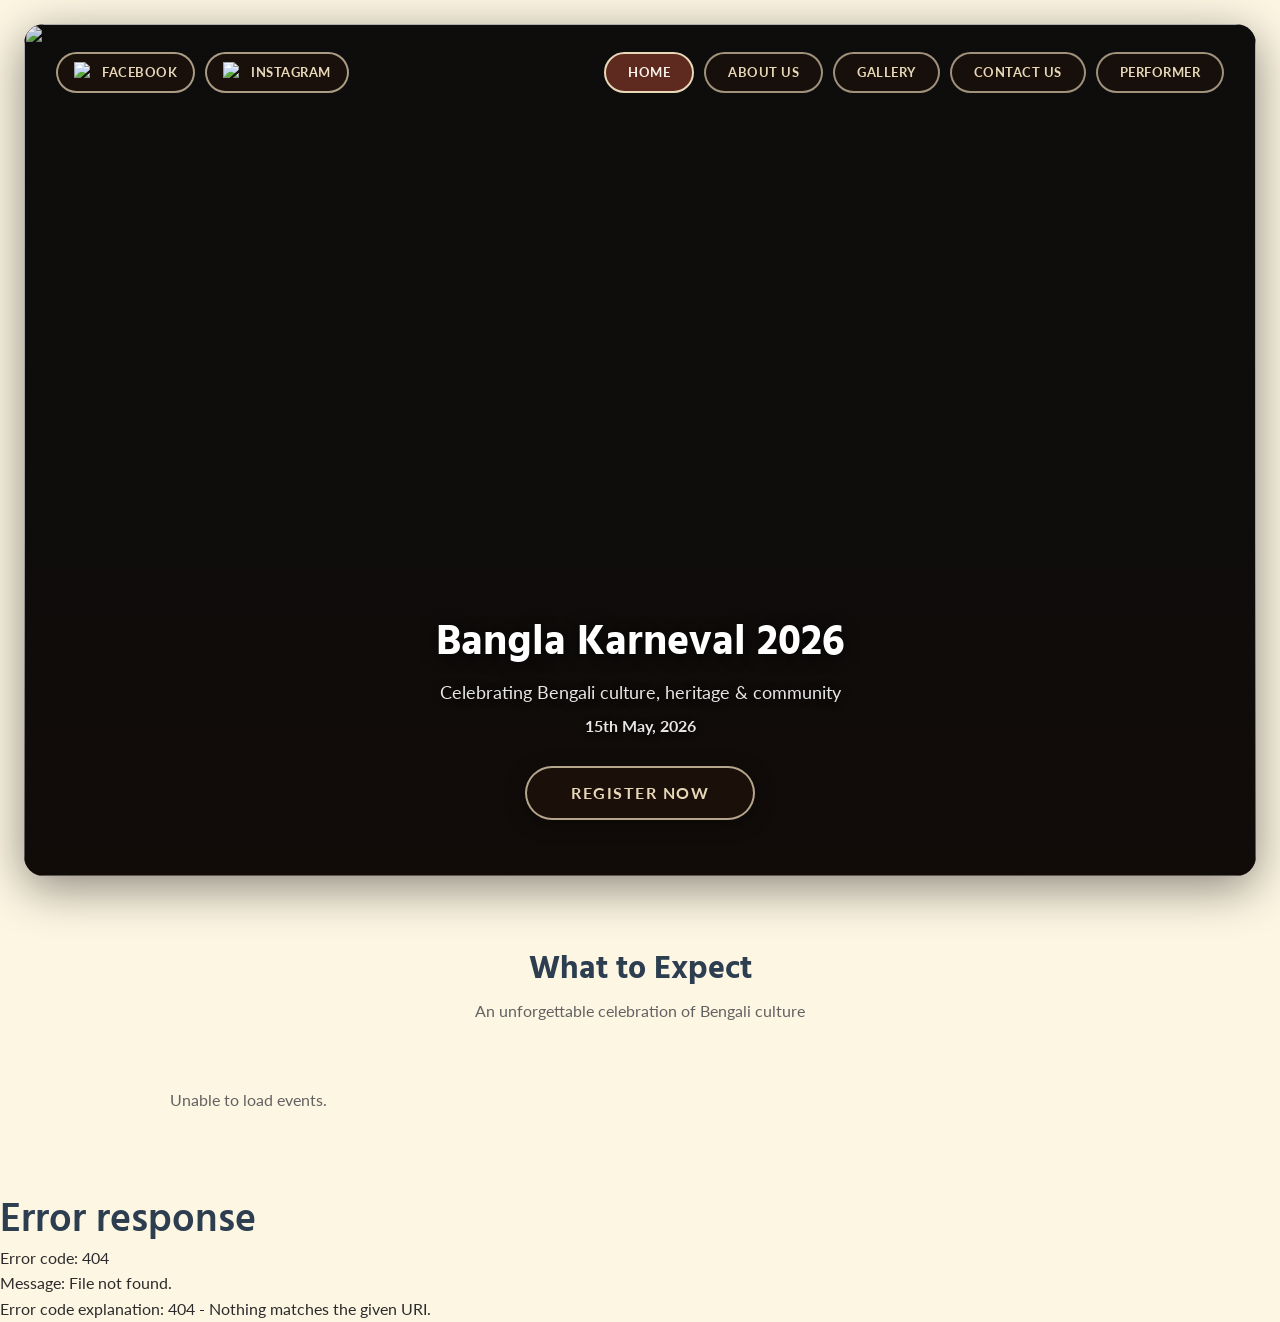
==== frontend/index.html @ 9ba4f791 "first commit" ====
<!DOCTYPE html>
<html lang="en">
<head>
    <meta charset="UTF-8">
    <meta name="viewport" content="width=device-width, initial-scale=1.0">
    <title>Bangla Karneval 2026</title>
    <link rel="stylesheet" href="css/common.css">
    <link rel="stylesheet" href="css/footer.css">
    <link rel="stylesheet" href="css/home.css">
    <link rel="icon" href="assets/images/favicon.ico">
    <link rel="stylesheet" href="https://cdnjs.cloudflare.com/ajax/libs/font-awesome/6.7.2/css/all.min.css">
</head>
<body class="home-page">

<!-- ── HERO ─────────────────────────────────────────────── -->
<section class="hero-fullscreen">

    <img src="/assets/images/home_background.jpg"
         alt=""
         class="hero-bg-img">

    <!-- Top-left social links -->
    <div class="hero-social">
        <a id="home-facebook" href="#" target="_blank" rel="noopener" class="hero-social-btn">
            <img src="/assets/images/facebook.png" alt="Facebook">
            <span>Facebook</span>
        </a>
        <a id="home-instagram" href="#" target="_blank" rel="noopener" class="hero-social-btn">
            <img src="/assets/images/instagram.png" alt="Instagram">
            <span>Instagram</span>
        </a>
    </div>

    <!-- Top-right nav -->
    <nav class="hero-nav" id="hero-nav">

        <button class="burger-btn" id="burger-btn"
                aria-label="Toggle menu"
                aria-expanded="false">
            <span></span>
            <span></span>
            <span></span>
        </button>

        <div class="hero-nav-links" id="hero-nav-links">
            <a href="/index.html"                  class="hero-nav-btn active">Home</a>
            <a href="/about_us.html"               class="hero-nav-btn">About Us</a>
            <a href="/gallery.html"                class="hero-nav-btn">Gallery</a>
            <a href="/contact.html"                class="hero-nav-btn">Contact Us</a>
            <!-- ← wrapped in <span> so we can hide the whole item -->
            <span id="hero-performer-link">
                <a href="/performer_registration.html" class="hero-nav-btn">Performer</a>
            </span>
        </div>

    </nav>

    <!-- Bottom info -->
    <div class="hero-bottom">
        <h1 class="hero-title">Bangla Karneval 2026</h1>
        <p class="hero-tagline">Celebrating Bengali culture, heritage &amp; community</p>
        <p class="hero-date" id="event-date">15th May, 2026</p>
        <!-- ← id added so home.js can show/hide it -->
        <a href="/registration.html" class="hero-register-btn" id="hero-register-btn">Register Now</a>
    </div>

</section>

<!-- ── WHAT TO EXPECT ───────────────────────────────────── -->
<section class="highlights-section">
    <div class="container">
        <div class="section-header">
            <h2>What to Expect</h2>
            <p>An unforgettable celebration of Bengali culture</p>
        </div>
        <div class="event-cards" id="event-cards">
            <div class="event-card skeleton"></div>
            <div class="event-card skeleton"></div>
            <div class="event-card skeleton"></div>
        </div>
    </div>
</section>

<div id="footer-container"></div>

<script src="js/common.js"></script>
<script src="js/footer.js"></script>
<script src="js/home.js"></script>
</body>
</html>
---- frontend/css/common.css ----
@import url('https://fonts.googleapis.com/css2?family=Hind+Siliguri:wght@400;600;700&family=Lato:wght@300;400;700&family=Noto+Serif+Bengali:wght@400;600&display=swap');

:root {
    --primary-red:    #D63031;
    --primary-gold:   #F39C12;
    --primary-pink:   #E91E8C;
    --primary-blue:   #1B9FD8;
    --primary-purple: #8E44AD;
    --primary-green:  #27AE60;
    --bg-cream:       #FDF6E3;
    --bg-white:       #FFFFFF;
    --text-primary:   #2C2C2C;
    --text-secondary: #626262;
    --accent-maroon:  #2C3E50;
    --accent-orange:  #E91E8C;
    --success:        #27AE60;
    --warning:        #F39C12;
    --error:          #E74C3C;
    --info:           #1B9FD8;
    --shadow-sm:      0 2px 4px rgba(0, 0, 0, 0.1);
    --shadow-md:      0 4px 8px rgba(0, 0, 0, 0.15);
    --shadow-lg:      0 8px 16px rgba(0, 0, 0, 0.2);
    --radius-sm:      4px;
    --radius-md:      8px;
    --radius-lg:      12px;
    --spacing-xs:     4px;
    --spacing-sm:     8px;
    --spacing-md:     16px;
    --spacing-lg:     24px;
    --spacing-xl:     32px;
    --spacing-xxl:    48px;
    --font-body:      'Lato', 'Open Sans', sans-serif;
    --font-heading:   'Hind Siliguri', sans-serif;
    --font-accent:    'Noto Serif Bengali', serif;
}

*,
*::before,
*::after {
    box-sizing: border-box;
    margin:     0;
    padding:    0;
}

body {
    font-family:      var(--font-body);
    font-size:        16px;
    line-height:      1.6;
    color:            var(--text-primary);
    background-color: var(--bg-cream);
}

h1, h2, h3, h4, h5, h6 {
    font-family: var(--font-heading);
    font-weight: 600;
    line-height: 1.3;
    color:       var(--accent-maroon);
}

h1 { font-size: 2.5rem; }
h2 { font-size: 2rem; }
h3 { font-size: 1.75rem; }
h4 { font-size: 1.5rem; }
h5 { font-size: 1.25rem; }
h6 { font-size: 1rem; }

a { color: var(--primary-red); text-decoration: none; }
a:hover { text-decoration: underline; }

img { max-width: 100%; height: auto; display: block; }

.container {
    max-width: 1200px;
    margin:    0 auto;
    padding:   0 var(--spacing-lg);
}

/* ── Buttons ────────────────────────────────────────────────── */
.btn {
    display:         inline-block;
    padding:         12px 24px;
    font-size:       16px;
    font-weight:     600;
    font-family:     var(--font-body);
    text-align:      center;
    text-decoration: none;
    border:          none;
    border-radius:   var(--radius-md);
    cursor:          pointer;
    transition:      all 0.3s ease;
}

.btn-primary {
    background: var(--primary-red);
    color:      #fff;
    box-shadow: var(--shadow-sm);
}
.btn-primary:hover {
    background:      #A93226;
    box-shadow:      var(--shadow-md);
    transform:       translateY(-2px);
    text-decoration: none;
}

.btn-secondary { background: var(--primary-gold); color: var(--text-primary); }
.btn-secondary:hover { background: #C29D0B; text-decoration: none; }

.btn-success { background: var(--success); color: #fff; }
.btn-danger  { background: var(--error);   color: #fff; }

.btn-outline {
    background: transparent;
    border:     2px solid var(--primary-red);
    color:      var(--primary-red);
}
.btn-outline:hover {
    background:      var(--primary-red);
    color:           #fff;
    text-decoration: none;
}

.btn-sm { padding: 6px 14px;   font-size: 14px; }
.btn-lg { padding: 16px 32px;  font-size: 18px; }

/* ── Forms ──────────────────────────────────────────────────── */
.form-group  { margin-bottom: var(--spacing-md); }

.form-label {
    display:       block;
    margin-bottom: var(--spacing-xs);
    font-weight:   600;
    color:         var(--text-primary);
}

.form-input,
.form-select,
.form-textarea {
    width:       100%;
    padding:     12px;
    font-size:   16px;
    font-family: var(--font-body);
    border:      1px solid #ddd;
    border-radius: var(--radius-sm);
    background:  var(--bg-white);
    color:       var(--text-primary);
    transition:  border-color 0.3s ease;
}

.form-input:focus,
.form-select:focus,
.form-textarea:focus {
    outline:    none;
    border-color: var(--primary-red);
    box-shadow: 0 0 0 3px rgba(192, 57, 43, 0.1);
}

.form-input.error,
.form-select.error { border-color: var(--error); }

.error-message {
    color:      var(--error);
    font-size:  14px;
    margin-top: var(--spacing-xs);
}

.form-textarea { resize: vertical; min-height: 120px; }

/* ── Alerts ─────────────────────────────────────────────────── */
.alert {
    padding:       var(--spacing-md);
    border-radius: var(--radius-md);
    margin-bottom: var(--spacing-md);
}

.alert-success { background: #d4edda; color: #155724; border: 1px solid #c3e6cb; }
.alert-error   { background: #f8d7da; color: #721c24; border: 1px solid #f5c6cb; }
.alert-warning { background: #fff3cd; color: #856404; border: 1px solid #ffeeba; }
.alert-info    { background: #d1ecf1; color: #0c5460; border: 1px solid #bee5eb; }

/* ── Utilities ──────────────────────────────────────────────── */
.text-center { text-align: center; }
.text-right  { text-align: right; }

.mt-1 { margin-top:    var(--spacing-sm); }
.mt-2 { margin-top:    var(--spacing-md); }
.mt-3 { margin-top:    var(--spacing-lg); }
.mt-4 { margin-top:    var(--spacing-xl); }
.mb-1 { margin-bottom: var(--spacing-sm); }
.mb-2 { margin-bottom: var(--spacing-md); }
.mb-3 { margin-bottom: var(--spacing-lg); }

.hidden { display: none !important; }

/* ── Spinner ────────────────────────────────────────────────── */
.spinner {
    display:       inline-block;
    width:         24px;
    height:        24px;
    border:        3px solid rgba(192, 57, 43, 0.3);
    border-top-color: var(--primary-red);
    border-radius: 50%;
    animation:     spin 0.8s linear infinite;
}

@keyframes spin { to { transform: rotate(360deg); } }

/* ── Page wrapper ───────────────────────────────────────────── */
.page-wrapper {
    min-height:     100vh;
    display:        flex;
    flex-direction: column;
}

.page-content { flex: 1; }

/* ── Section titles ─────────────────────────────────────────── */
.section-title {
    text-align:    center;
    margin-bottom: var(--spacing-xl);
    position:      relative;
    padding-bottom: var(--spacing-md);
}

.section-title::after {
    content:       '';
    position:      absolute;
    bottom:        0;
    left:          50%;
    transform:     translateX(-50%);
    width:         60px;
    height:        3px;
    background:    var(--primary-red);
    border-radius: 2px;
}

/* ── Responsive grids ───────────────────────────────────────── */
.grid-2 { display: grid; grid-template-columns: repeat(2, 1fr); gap: var(--spacing-lg); }
.grid-3 { display: grid; grid-template-columns: repeat(3, 1fr); gap: var(--spacing-lg); }
.grid-4 { display: grid; grid-template-columns: repeat(4, 1fr); gap: var(--spacing-lg); }

/* ── GPU acceleration ───────────────────────────────────────── */
.btn,
.hero-nav-btn,
.hero-register-btn,
.event-card {
    backface-visibility:         hidden;
    -webkit-backface-visibility: hidden;
}

/* ── Page transitions ───────────────────────────────────────── */
@keyframes pageFadeIn {
    from { opacity: 0; transform: translateY(5px); }
    to   { opacity: 1; transform: translateY(0); }
}

.pt-content {
    display:        flex;
    flex-direction: column;
    align-items:    center;
    gap:            20px;
}

.pt-logo {
    font-family:     var(--font-heading);
    font-size:       1.6rem;
    font-weight:     800;
    background:      linear-gradient(90deg, #C8966A 0%, #E8D8B8 50%, #C8966A 100%);
    background-size: 200% auto;
    -webkit-background-clip: text;
    -webkit-text-fill-color: transparent;
    background-clip: text;
    animation:       shimmerText 1.5s linear infinite;
    letter-spacing:  2px;
    text-transform:  uppercase;
}

.pt-bar-wrap {
    width:         220px;
    height:        3px;
    background:    rgba(232, 216, 184, 0.15);
    border-radius: 4px;
    overflow:      hidden;
}

.pt-bar {
    height:          100%;
    width:           0%;
    background:      linear-gradient(90deg, #C8966A, #E8D8B8, #C8966A);
    background-size: 200% auto;
    border-radius:   4px;
    animation:       shimmerText 1s linear infinite;
}

@keyframes shimmerText {
    0%   { background-position: 0% center; }
    100% { background-position: 200% center; }
}

/* ── Tablet (max 1024px) ─────────────────────────────────────── */
@media (max-width: 1024px) {
    h1 { font-size: 2.2rem; }
    h2 { font-size: 1.8rem; }
    h3 { font-size: 1.5rem; }

    .grid-4 { grid-template-columns: repeat(2, 1fr); }

    .container { padding: 0 var(--spacing-lg); }

    .btn-lg { padding: 14px 28px; font-size: 17px; }
}

/* ── Mobile (max 768px) ──────────────────────────────────────── */
@media (max-width: 768px) {
    body { font-size: 15px; }

    h1 { font-size: 1.8rem; }
    h2 { font-size: 1.5rem; }
    h3 { font-size: 1.3rem; }
    h4 { font-size: 1.15rem; }

    .container { padding: 0 var(--spacing-md); }

    .grid-2,
    .grid-3,
    .grid-4 { grid-template-columns: 1fr; }

    .btn    { padding: 10px 20px; font-size: 15px; }
    .btn-lg { padding: 12px 24px; font-size: 16px; }

    .form-input,
    .form-select,
    .form-textarea { font-size: 15px; padding: 10px; }

    .section-title { margin-bottom: var(--spacing-lg); }

    .pt-logo    { font-size: 1.3rem; }
    .pt-bar-wrap { width: 160px; }
}

/* ── Small mobile (max 480px) ────────────────────────────────── */
@media (max-width: 480px) {
    body { font-size: 14px; }

    h1 { font-size: 1.5rem; }
    h2 { font-size: 1.3rem; }
    h3 { font-size: 1.15rem; }
    h4 { font-size: 1rem; }

    .container { padding: 0 var(--spacing-sm); }

    .btn    { padding: 9px 16px;  font-size: 14px; }
    .btn-sm { padding: 5px 10px;  font-size: 13px; }
    .btn-lg { padding: 11px 20px; font-size: 15px; }

    .form-input,
    .form-select,
    .form-textarea { font-size: 14px; padding: 9px; }

    .alert { padding: var(--spacing-sm) var(--spacing-md); font-size: 14px; }

    .section-title { margin-bottom: var(--spacing-md); }

    .pt-logo     { font-size: 1.1rem; letter-spacing: 1px; }
    .pt-bar-wrap { width: 120px; }

    .spinner { width: 20px; height: 20px; }
}
---- frontend/css/footer.css ----
.site-footer {
    background:   #ffffff;
    border-top:   3px solid transparent;
    border-image: linear-gradient(
            90deg, #1B9FD8, #D63031, #E91E8C, #8E44AD, #F39C12
    ) 1;
}

/* ── Sponsors section ── */
.footer-sponsors {
    padding:    var(--spacing-lg) 0;
    background: #fdf8ff;
}

.sponsors-header {
    text-align:    center;
    margin-bottom: var(--spacing-md);
}

.sponsors-label {
    display:     inline-flex;
    align-items: center;
    gap:         var(--spacing-sm);
    font-family: var(--font-heading);
    font-size:   1.2rem;
    font-weight: 700;
    background:  linear-gradient(90deg, #1B9FD8, #D63031, #E91E8C, #8E44AD, #F39C12);
    -webkit-background-clip: text;
    -webkit-text-fill-color: transparent;
    background-clip:         text;
}

/* ── Wrapper ── */
.sponsors-inner {
    display:        flex;
    flex-direction: column;
    align-items:    stretch;
    width:          fit-content;
    margin:         0 auto;
}

/* ── Cards row ── */
.sponsor-cards {
    display:         flex;
    flex-wrap:       wrap;
    justify-content: center;
    align-items:     stretch;
    gap:             var(--spacing-md);
    margin-bottom:   var(--spacing-md);
    width:           100%;
}

.sponsor-card {
    background:     #ffffff;
    border-radius:  var(--radius-lg);
    padding:        var(--spacing-lg);
    text-align:     center;
    border:         1px solid #eee;
    box-shadow:     0 2px 8px rgba(0, 0, 0, 0.06);
    transition:     transform 0.3s ease, box-shadow 0.3s ease;
    display:        flex;
    flex-direction: column;
    align-items:    center;
    gap:            8px;
    flex:           0 0 auto;
    width:          220px;
}

.sponsor-card:hover {
    transform:    translateY(-4px);
    box-shadow:   0 6px 16px rgba(233, 30, 140, 0.15);
    border-color: #E91E8C;
}

/* ── Logo box ── */
.sponsor-logo-box {
    width:           96px;
    height:          96px;
    border-radius:   var(--radius-md);
    background:      #fdf6e3;
    display:         flex;
    align-items:     center;
    justify-content: center;
    margin-bottom:   4px;
}

.sponsor-logo-box img {
    width:         100%;
    height:        100%;
    object-fit:    contain;
    border-radius: var(--radius-md);
}

.sponsor-name {
    font-weight: 700;
    font-size:   1.05rem;
    color:       var(--text-primary);
}

.sponsor-address {
    font-size:       0.82rem;
    color:           var(--text-secondary);
    display:         flex;
    align-items:     center;
    justify-content: center;
    gap:             4px;
}
.sponsor-address i { color: #E91E8C; font-size: 11px; }

/* ── Become a sponsor CTA ── */
.become-sponsor {
    width:           100%;
    padding:         var(--spacing-sm) var(--spacing-md);
    background:      linear-gradient(135deg, #fff0f8, #f0f0ff);
    border-radius:   var(--radius-md);
    border:          1px dashed #E91E8C;
    display:         flex;
    align-items:     center;
    justify-content: center;
    gap:             var(--spacing-lg);
    box-sizing:      border-box;
}

.become-sponsor p {
    color:     var(--text-secondary);
    font-size: 0.85rem;
    margin:    0;
}

.btn-sponsor {
    display:         inline-flex;
    align-items:     center;
    gap:             var(--spacing-sm);
    background:      linear-gradient(135deg, #E91E8C, #8E44AD);
    color:           #fff;
    padding:         8px 20px;
    border-radius:   50px;
    font-weight:     700;
    font-size:       13px;
    text-decoration: none;
    white-space:     nowrap;
    box-shadow:      0 4px 12px rgba(233, 30, 140, 0.3);
    transition:      all 0.3s ease;
}
.btn-sponsor:hover {
    transform:       translateY(-2px);
    box-shadow:      0 6px 16px rgba(233, 30, 140, 0.45);
    text-decoration: none;
    color:           #fff;
}

/* ── Bottom bar ── */
.footer-bottom {
    background: #2C3E50;
    padding:    var(--spacing-sm) 0;
}

.footer-bottom-inner {
    display:         flex;
    align-items:     center;
    justify-content: space-between;
    flex-wrap:       wrap;
    gap:             var(--spacing-md);
}

.footer-brand {
    display:     flex;
    align-items: center;
    gap:         var(--spacing-sm);
}

.footer-brand img      { height: 32px; width: auto; object-fit: contain; }
.footer-brand-name     { font-weight: 700; font-size: 0.85rem; color: #F39C12; font-family: var(--font-heading); }

.footer-links          { display: flex; gap: var(--spacing-md); flex-wrap: wrap; }
.footer-links a        { color: rgba(255,255,255,0.75); font-size: 13px; font-weight: 600; text-decoration: none; display: flex; align-items: center; gap: 5px; transition: color 0.2s; }
.footer-links a:hover  { color: #E91E8C; text-decoration: none; }
.footer-links a i      { font-size: 11px; }

.footer-copy           { font-size: 12px; color: rgba(255, 255, 255, 0.5); }

.footer-copy-strip {
    background: #2C3E50;
    padding:    var(--spacing-sm) 0;
    text-align: center;
    font-size:  12px;
    color:      rgba(255, 255, 255, 0.5);
}

/* ── Tablet (max 1024px) ─────────────────────────────────── */
@media (max-width: 1024px) {
    .sponsors-inner { width: 100%; }

    .sponsor-card   { width: calc(33.33% - var(--spacing-md)); }

    .sponsors-label { font-size: 1.1rem; }
}

/* ── Mobile (max 768px) ──────────────────────────────────── */
@media (max-width: 768px) {
    .sponsors-inner { width: 100%; }

    .sponsor-cards  { gap: var(--spacing-sm); }

    .sponsor-card {
        width:   calc(50% - var(--spacing-sm));
        padding: var(--spacing-md);
    }

    .sponsor-logo-box {
        width:  72px;
        height: 72px;
    }

    .sponsor-name   { font-size: 0.95rem; }

    .become-sponsor {
        flex-direction: column;
        gap:            var(--spacing-sm);
        text-align:     center;
    }

    .footer-bottom-inner {
        flex-direction: column;
        text-align:     center;
    }

    .footer-links   { justify-content: center; }

    .footer-brand   { justify-content: center; }

    .footer-copy    { text-align: center; width: 100%; }
}

/* ── Small mobile (max 480px) ────────────────────────────── */
@media (max-width: 480px) {
    .footer-sponsors { padding: var(--spacing-md) 0; }

    .sponsors-label { font-size: 1rem; }

    .sponsor-cards  { gap: var(--spacing-sm); }

    .sponsor-card {
        width:   calc(50% - var(--spacing-sm));
        padding: var(--spacing-sm) var(--spacing-md);
        gap:     6px;
    }

    .sponsor-logo-box {
        width:  56px;
        height: 56px;
    }

    .sponsor-name    { font-size: 0.85rem; }
    .sponsor-address { font-size: 0.75rem; }

    .become-sponsor  { padding: var(--spacing-sm); }

    .become-sponsor p { font-size: 0.8rem; }

    .btn-sponsor {
        padding:   7px 16px;
        font-size: 12px;
    }

    .footer-links    { gap: var(--spacing-sm); }
    .footer-links a  { font-size: 12px; }

    .footer-brand-name { font-size: 0.8rem; }
}
---- frontend/css/home.css ----
/* ── Hero fullscreen ───────────────────────────────────────── */
.hero-fullscreen {
    position:        relative;
    width:           calc(100% - 48px);
    height:          calc(100vh - 48px);
    min-height:      560px;
    margin:          24px auto;
    border-radius:   20px;
    background:      #0d0d0d;
    display:         flex;
    flex-direction:  column;
    align-items:     center;
    justify-content: flex-end;
    overflow:        hidden;
    box-shadow:      0 12px 48px rgba(0, 0, 0, 0.45);
}

/* ── Hero background image ─────────────────────────────────── */
.hero-bg-img {
    position:        absolute;
    inset:           0;
    width:           100%;
    height:          100%;
    object-fit:      cover;
    object-position: center center;
    z-index:         0;
    display:         block;
    border-radius:   inherit;
}

/* Dark overlay */
.hero-fullscreen::before {
    content:    '';
    position:   absolute;
    inset:      0;
    background: linear-gradient(
            to bottom,
            rgba(20, 10, 5, 0.10)  0%,
            rgba(20, 10, 5, 0.18) 60%,
            rgba(20, 10, 5, 0.58) 100%
    );
    z-index: 1;
}

/* ── Top-left social buttons ───────────────────────────────── */
.hero-social {
    position:    absolute;
    top:         28px;
    left:        32px;
    display:     flex;
    gap:         10px;
    align-items: center;
    z-index:     20;
}

.hero-social-btn {
    display:         flex;
    align-items:     center;
    gap:             8px;
    padding:         8px 16px;
    border-radius:   50px;
    border:          2px solid rgba(232, 216, 184, 0.70);
    background:      rgba(40, 22, 12, 0.45);
    backdrop-filter: blur(8px);
    color:           #E8D8B8;
    font-size:       13px;
    font-weight:     700;
    letter-spacing:  0.5px;
    text-transform:  uppercase;
    text-decoration: none;
    transition:      all 0.2s ease;
}

.hero-social-btn:hover {
    background:      rgba(139, 58, 42, 0.55);
    border-color:    #E8D8B8;
    color:           #FAF5EC;
    text-decoration: none;
}

.hero-social-btn img {
    width:       20px;
    height:      20px;
    object-fit:  contain;
    flex-shrink: 0;
}

/* ── Top-right nav ─────────────────────────────────────────── */
.hero-nav {
    position:        absolute;
    top:             28px;
    right:           32px;
    left:            220px;
    display:         flex;
    align-items:     center;
    justify-content: flex-end;
    gap:             10px;
    z-index:         10;
}

.hero-nav-links {
    display:     flex;
    gap:         10px;
    flex-wrap:   wrap;
    align-items: center;
}

.hero-nav-btn {
    padding:         8px 22px;
    border-radius:   50px;
    border:          2px solid rgba(232, 216, 184, 0.65);
    color:           #E8D8B8;
    font-size:       13px;
    font-weight:     700;
    letter-spacing:  0.5px;
    text-decoration: none;
    background:      rgba(40, 22, 12, 0.40);
    backdrop-filter: blur(8px);
    transition:      all 0.2s ease;
    text-transform:  uppercase;
    white-space:     nowrap;
}

.hero-nav-btn:hover,
.hero-nav-btn.active {
    background:      rgba(139, 58, 42, 0.65);
    border-color:    #E8D8B8;
    color:           #FAF5EC;
    text-decoration: none;
}

/* ── Burger button ─────────────────────────────────────────── */
.burger-btn {
    display:         none;
    flex-direction:  column;
    justify-content: center;
    align-items:     center;
    gap:             5px;
    width:           42px;
    height:          42px;
    border-radius:   10px;
    border:          2px solid rgba(232, 216, 184, 0.65);
    background:      rgba(40, 22, 12, 0.40);
    backdrop-filter: blur(8px);
    cursor:          pointer;
    padding:         8px;
    transition:      all 0.2s ease;
    flex-shrink:     0;
}

.burger-btn span {
    display:          block;
    width:            20px;
    height:           2px;
    background:       #E8D8B8;
    border-radius:    2px;
    transition:       all 0.3s ease;
    transform-origin: center;
}

.burger-btn:hover      { border-color: #FAF5EC; background: rgba(139, 58, 42, 0.55); }
.burger-btn:hover span { background: #FAF5EC; }

.burger-btn.open span:nth-child(1) { transform: translateY(7px)  rotate(45deg);  }
.burger-btn.open span:nth-child(2) { opacity: 0; transform: scaleX(0);           }
.burger-btn.open span:nth-child(3) { transform: translateY(-7px) rotate(-45deg); }

/* ── Bottom info block ─────────────────────────────────────── */
.hero-bottom {
    position:   relative;
    z-index:    5;
    text-align: center;
    padding:    0 24px 56px;
    width:      100%;
}

.hero-title {
    font-size:   2.6rem;
    font-weight: 800;
    color:       #ffffff;
    margin:      0 0 10px;
    font-family: var(--font-heading);
    text-shadow: 0 2px 16px rgba(0, 0, 0, 0.7);
}

.hero-tagline {
    font-size:   1.1rem;
    color:       rgba(255, 255, 255, 0.90);
    margin:      0 0 6px;
    text-shadow: 0 1px 8px rgba(0, 0, 0, 0.6);
}

.hero-date {
    font-size:   1rem;
    font-weight: 700;
    color:       rgba(255, 255, 255, 0.90);
    margin:      0 0 28px;
    text-shadow: 0 1px 6px rgba(0, 0, 0, 0.6);
}

.hero-register-btn {
    display:         inline-block;
    padding:         12px 44px;
    border-radius:   50px;
    border:          2px solid rgba(232, 216, 184, 0.75);
    color:           #E8D8B8;
    font-size:       1rem;
    font-weight:     700;
    letter-spacing:  1.5px;
    text-transform:  uppercase;
    text-decoration: none;
    background:      rgba(40, 22, 12, 0.45);
    backdrop-filter: blur(8px);
    transition:      all 0.25s ease;
    box-shadow:      0 4px 20px rgba(0, 0, 0, 0.35);
}

.hero-register-btn:hover {
    background:      rgba(139, 58, 42, 0.85);
    border-color:    #FAF5EC;
    color:           #FAF5EC;
    text-decoration: none;
    transform:       translateY(-2px);
    box-shadow:      0 8px 28px rgba(0, 0, 0, 0.45);
}

/* ══════════════════════════════════════════════════════════════
   WHAT TO EXPECT SECTION
   ══════════════════════════════════════════════════════════════ */

.highlights-section {
    padding:    var(--spacing-xxl) 0;
    background: var(--bg-cream, #fdf8f0);
}

.section-header {
    text-align:    center;
    margin-bottom: var(--spacing-xl);
}

.section-header h2 {
    font-size:     2rem;
    font-weight:   800;
    margin-bottom: 8px;
}

.section-header p {
    color:     var(--text-secondary);
    font-size: 1rem;
}

/* ── Event Cards Grid ──────────────────────────────────────── */
.event-cards {
    display:               grid;
    gap:                   24px;
    grid-template-columns: repeat(3, 1fr);
}

.event-cards[data-count="3"] { grid-template-columns: repeat(3, 1fr); }
.event-cards[data-count="4"] { grid-template-columns: repeat(4, 1fr); }
.event-cards[data-count="6"] { grid-template-columns: repeat(3, 1fr); }

.event-cards[data-count="5"]                          { grid-template-columns: repeat(6, 1fr); }
.event-cards[data-count="5"] .event-card:nth-child(1) { grid-column: 1 / 3; }
.event-cards[data-count="5"] .event-card:nth-child(2) { grid-column: 3 / 5; }
.event-cards[data-count="5"] .event-card:nth-child(3) { grid-column: 5 / 7; }
.event-cards[data-count="5"] .event-card:nth-child(4) { grid-column: 2 / 4; }
.event-cards[data-count="5"] .event-card:nth-child(5) { grid-column: 4 / 6; }

/* ── Event Card ────────────────────────────────────────────── */
.event-card {
    background:    #ffffff;
    border-radius: var(--radius-lg);
    padding:       var(--spacing-xl);
    text-align:    center;
    box-shadow:    0 2px 12px rgba(0, 0, 0, 0.06);
    border:        1px solid #eee;
    transition:    transform 0.3s ease, box-shadow 0.3s ease;
}

.event-card:hover {
    transform:  translateY(-4px);
    box-shadow: 0 8px 24px rgba(0, 0, 0, 0.12);
}

.event-icon    { font-size: 2.5rem; margin-bottom: var(--spacing-md); }
.event-card h3 { font-size: 1.05rem; font-weight: 700; margin-bottom: var(--spacing-sm); }
.event-card p  { font-size: 0.9rem; color: var(--text-secondary); margin: 0; }

.no-events {
    text-align: center;
    color:      var(--text-secondary);
    padding:    var(--spacing-xl);
}

/* ── Skeleton loader ───────────────────────────────────────── */
.skeleton {
    background:      linear-gradient(90deg, #f0f0f0 25%, #e0e0e0 50%, #f0f0f0 75%);
    background-size: 200% 100%;
    animation:       shimmer 1.5s infinite;
    min-height:      180px;
    border-radius:   var(--radius-lg);
}

@keyframes shimmer {
    0%   { background-position:  200% 0; }
    100% { background-position: -200% 0; }
}

#hero-performer-link { display: contents; }

/* ══════════════════════════════════════════════════════════════
   RESPONSIVE
   ══════════════════════════════════════════════════════════════ */

/* ── Tablet (≤ 1024px) ─────────────────────────────────────── */
@media (max-width: 1024px) {
    .hero-fullscreen {
        width:         calc(100% - 32px);
        margin:        16px auto;
        border-radius: 16px;
    }

    .hero-title   { font-size: 2.2rem; }
    .hero-tagline { font-size: 1rem; }
    .hero-bottom  { padding-bottom: 44px; }

    .hero-social  { top: 20px; left: 20px; }
    .hero-nav     { top: 20px; right: 20px; }

    .event-cards[data-count="4"],
    .event-cards[data-count="5"],
    .event-cards[data-count="6"] {
        grid-template-columns: repeat(2, 1fr);
    }

    .event-cards[data-count="5"] .event-card { grid-column: auto; }

    .section-header h2 { font-size: 1.7rem; }
}

/* ── Mobile (≤ 768px) ──────────────────────────────────────── */
@media (max-width: 768px) {
    .hero-fullscreen {
        width:         calc(100% - 24px);
        height:        56vw;
        min-height:    320px;
        max-height:    480px;
        margin:        12px auto;
        border-radius: 14px;
    }

    .hero-bg-img {
        object-fit:      cover;
        object-position: center center;
    }

    .hero-nav   { top: 16px; right: 16px; left: auto; }
    .hero-social { top: 16px; left: 16px; gap: 6px; }

    /* Social — icon-only circles */
    .hero-social-btn {
        width:           40px;
        height:          40px;
        padding:         8px;
        border-radius:   50%;
        display:         flex;
        align-items:     center;
        justify-content: center;
    }
    .hero-social-btn span { display: none; pointer-events: none; }
    .hero-social-btn img  { width: 20px; height: 20px; pointer-events: none; display: block; }

    /* Show burger, hide links by default */
    .burger-btn     { display: flex; }
    .hero-nav-links {
        display:                 none;
        position:                fixed;
        top:                     72px;
        right:                   12px;
        flex-direction:          column;
        gap:                     8px;
        background:              rgba(0, 0, 0, 0.85);
        backdrop-filter:         blur(12px);
        -webkit-backdrop-filter: blur(12px);
        border-radius:           16px;
        padding:                 16px;
        min-width:               200px;
        border:                  1px solid rgba(168, 147, 96, 0.3);
        box-shadow:              0 8px 32px rgba(0, 0, 0, 0.5);
        z-index:                 9999;
        max-height:              calc(100vh - 90px);
        overflow-y:              auto;
    }
    .hero-nav-links.open { display: flex; }

    .hero-nav-btn {
        padding:    10px 16px;
        font-size:  13px;
        text-align: center;
        width:      100%;
    }

    .hero-title        { font-size: 1.8rem; }
    .hero-tagline      { font-size: 0.95rem; }
    .hero-date         { font-size: 0.9rem; margin-bottom: 20px; }
    .hero-register-btn { padding: 10px 32px; font-size: 0.9rem; }
    .hero-bottom       { padding: 0 16px 32px; }

    .event-cards[data-count="3"] { grid-template-columns: repeat(2, 1fr); }

    .highlights-section { padding: var(--spacing-xl) 0; }
    .section-header h2  { font-size: 1.5rem; }
}

/* ── Small phones (≤ 600px) ────────────────────────────────── */
@media (max-width: 600px) {
    .event-cards,
    .event-cards[data-count="3"],
    .event-cards[data-count="4"],
    .event-cards[data-count="5"],
    .event-cards[data-count="6"] {
        grid-template-columns: 1fr;
    }

    .event-cards[data-count="5"] .event-card { grid-column: auto; }

    .event-card { padding: var(--spacing-lg); }
}

/* ── Extra small phones (≤ 480px) ──────────────────────────── */
@media (max-width: 480px) {
    .hero-fullscreen {
        width:         calc(100% - 16px);
        height:        70vw;
        min-height:    280px;
        max-height:    400px;
        margin:        8px auto;
        border-radius: 12px;
    }

    .hero-title    { font-size: 1.4rem; }
    .hero-tagline  { font-size: 0.85rem; }
    .hero-date     { font-size: 0.8rem; }

    .hero-register-btn {
        padding:    9px 24px;
        font-size:  0.85rem;
        letter-spacing: 1px;
    }

    .hero-bottom   { padding: 0 12px 24px; }

    .hero-social   { top: 12px; left: 12px; gap: 5px; }
    .hero-nav      { top: 12px; right: 12px; }

    .burger-btn    { width: 38px; height: 38px; }

    .hero-nav-links {
        top:       64px;
        right:     8px;
        padding:   12px;
        min-width: 180px;
    }

    .section-header h2 { font-size: 1.3rem; }
    .section-header p  { font-size: 0.9rem; }

    .event-icon    { font-size: 2rem; }
    .event-card h3 { font-size: 1rem; }
}
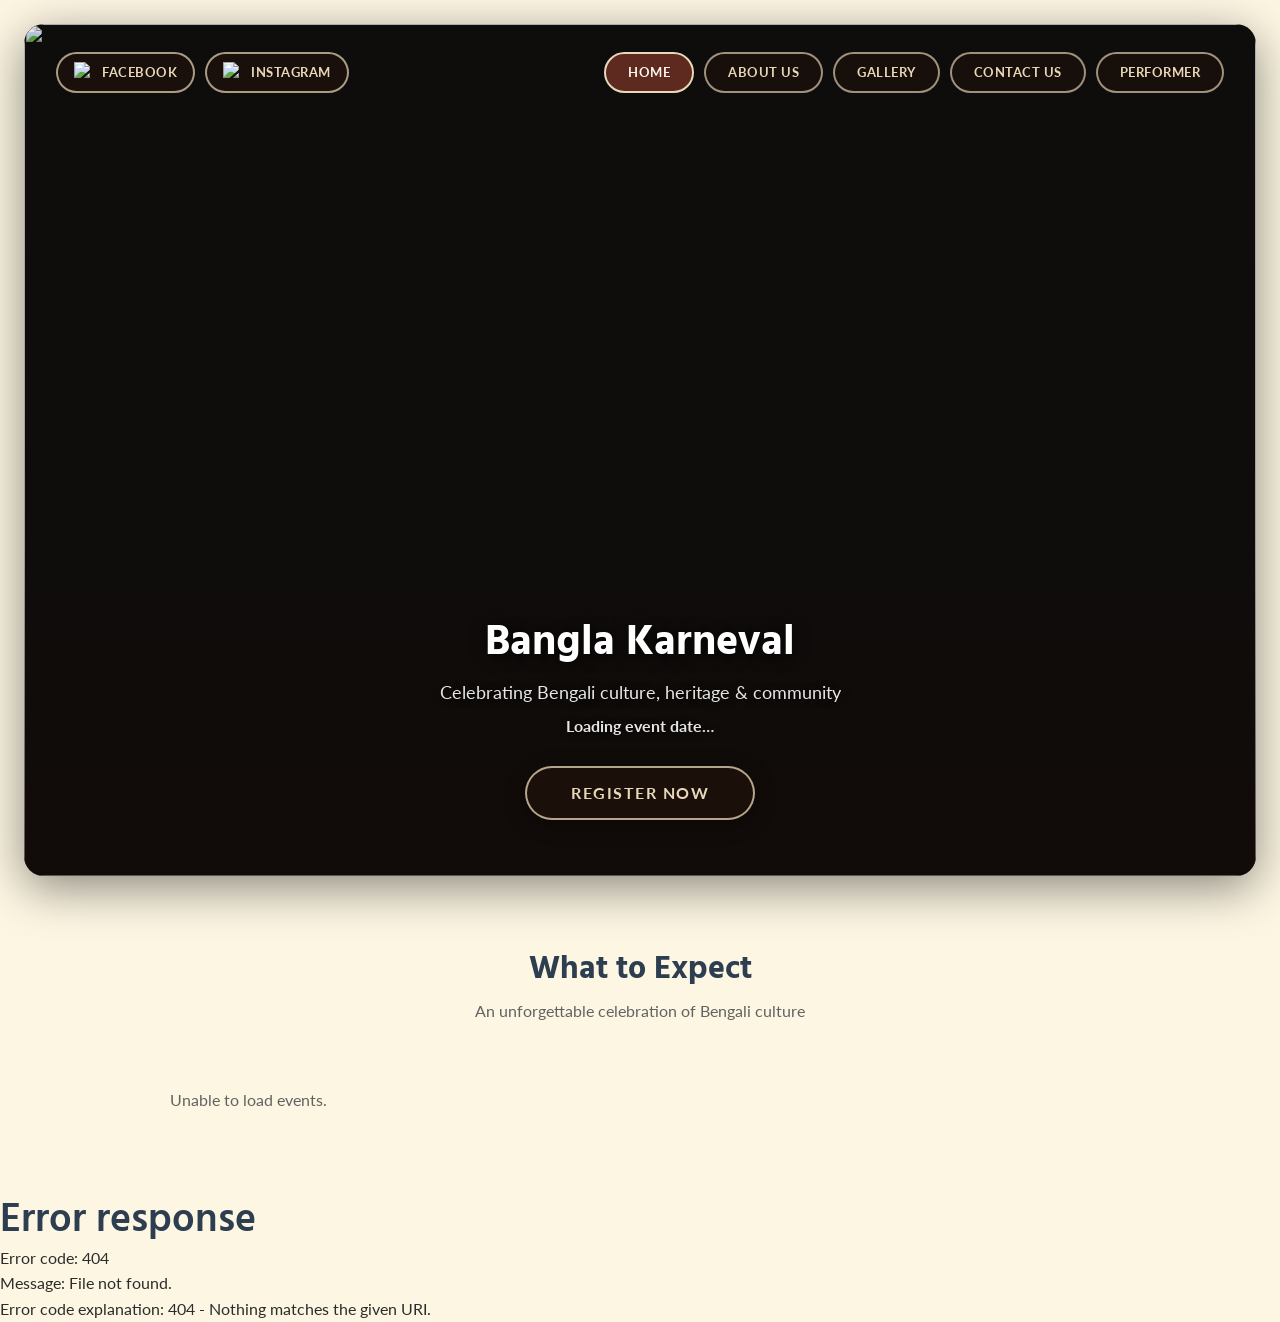
==== commit d378f434: "Event Year dynamicly inserted" ====
--- a/frontend/index.html
+++ b/frontend/index.html
@@ -3,7 +3,7 @@
 <head>
     <meta charset="UTF-8">
     <meta name="viewport" content="width=device-width, initial-scale=1.0">
-    <title>Bangla Karneval 2026</title>
+    <title>Bangla Karneval</title>
     <link rel="stylesheet" href="css/common.css">
     <link rel="stylesheet" href="css/footer.css">
     <link rel="stylesheet" href="css/home.css">
@@ -57,9 +57,9 @@
 
     <!-- Bottom info -->
     <div class="hero-bottom">
-        <h1 class="hero-title">Bangla Karneval 2026</h1>
+        <h1 class="hero-title">Bangla Karneval <span data-event-year></span></h1>
         <p class="hero-tagline">Celebrating Bengali culture, heritage &amp; community</p>
-        <p class="hero-date" id="event-date">15th May, 2026</p>
+        <p class="hero-date" id="event-date">Loading event date…</p>
         <!-- ← id added so home.js can show/hide it -->
         <a href="/registration.html" class="hero-register-btn" id="hero-register-btn">Register Now</a>
     </div>
@@ -83,8 +83,8 @@
 
 <div id="footer-container"></div>
 
-<script src="js/common.js"></script>
-<script src="js/footer.js"></script>
-<script src="js/home.js"></script>
+<script src="js/common.js?v=active-year-1"></script>
+<script src="js/footer.js?v=active-year-1"></script>
+<script src="js/home.js?v=active-year-1"></script>
 </body>
 </html>
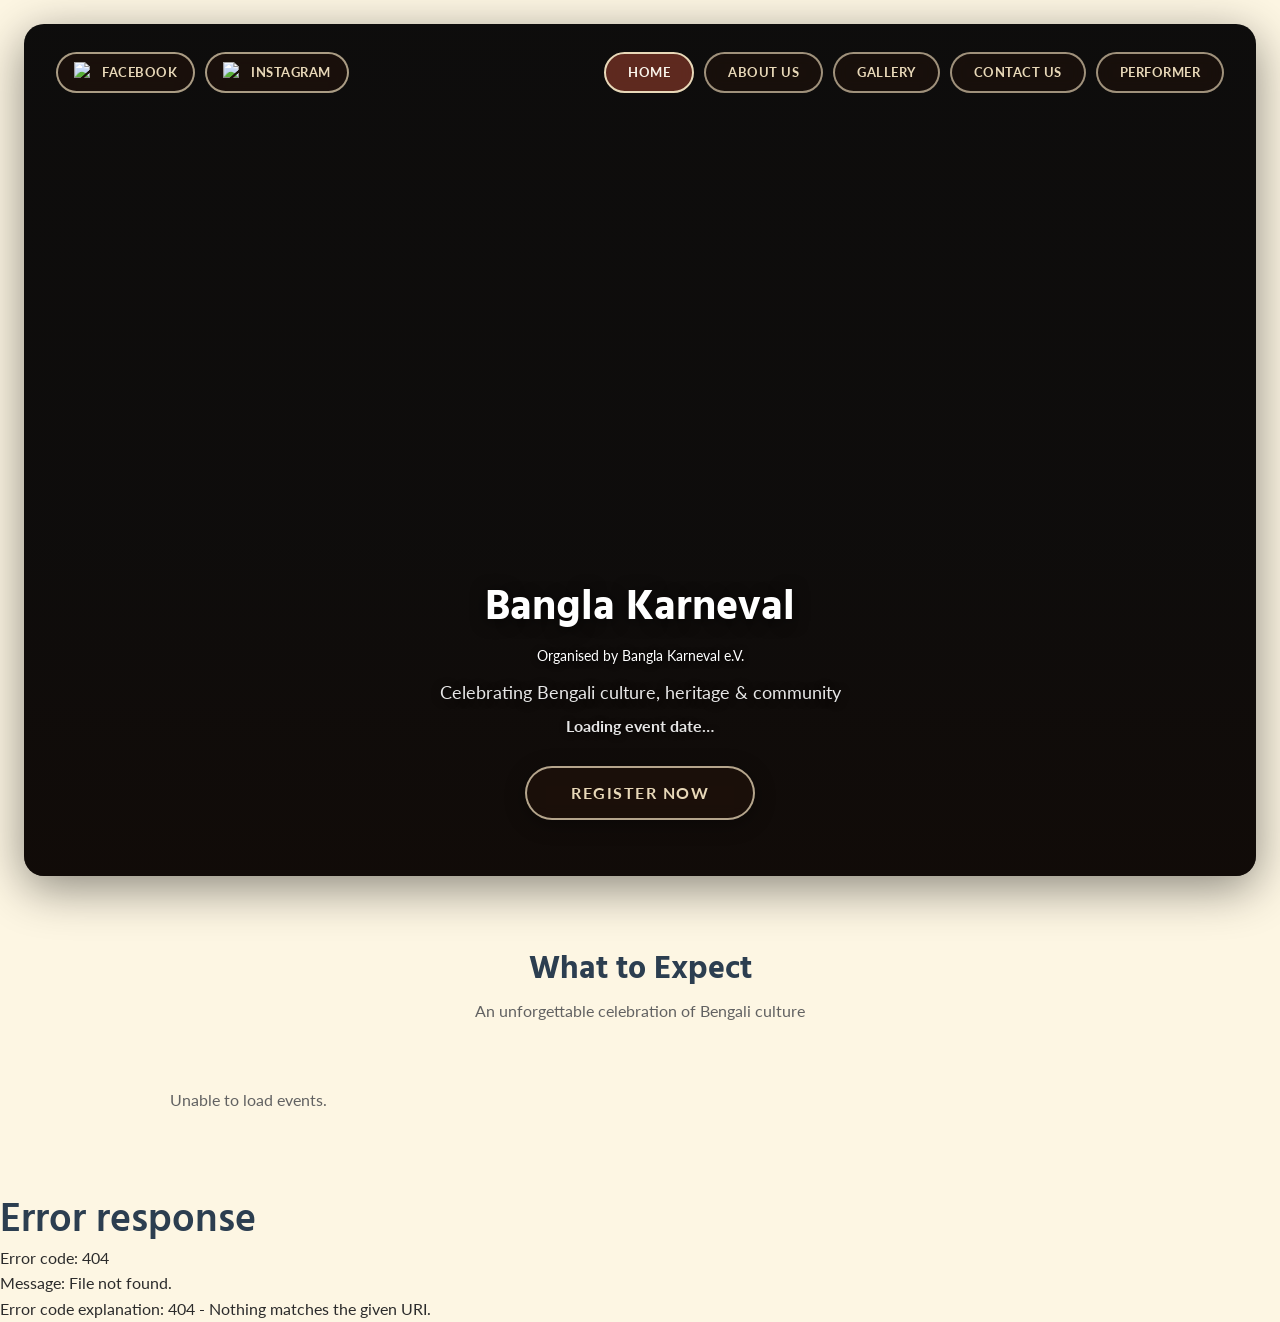
==== commit a008518f: "creating multiple events" ====
--- a/frontend/index.html
+++ b/frontend/index.html
@@ -4,18 +4,19 @@
     <meta charset="UTF-8">
     <meta name="viewport" content="width=device-width, initial-scale=1.0">
     <title>Bangla Karneval</title>
-    <link rel="stylesheet" href="css/common.css">
+    <link rel="stylesheet" href="css/common.css?v=mobile-1">
     <link rel="stylesheet" href="css/footer.css">
-    <link rel="stylesheet" href="css/home.css">
+    <link rel="stylesheet" href="css/home.css?v=mobile-1">
     <link rel="icon" href="assets/images/favicon.ico">
     <link rel="stylesheet" href="https://cdnjs.cloudflare.com/ajax/libs/font-awesome/6.7.2/css/all.min.css">
+<link rel="stylesheet" href="css/programmes.css?v=programmes-1">
 </head>
 <body class="home-page">
 
 <!-- ── HERO ─────────────────────────────────────────────── -->
 <section class="hero-fullscreen">
 
-    <img src="/assets/images/home_background.jpg"
+    <img hidden style="display:none"
          alt=""
          class="hero-bg-img">
 
@@ -36,7 +37,7 @@
 
         <button class="burger-btn" id="burger-btn"
                 aria-label="Toggle menu"
-                aria-expanded="false">
+                aria-expanded="false" aria-controls="hero-nav-links">
             <span></span>
             <span></span>
             <span></span>
@@ -57,10 +58,11 @@
 
     <!-- Bottom info -->
     <div class="hero-bottom">
-        <h1 class="hero-title">Bangla Karneval <span data-event-year></span></h1>
+        <h1 class="hero-title" data-event-title>Bangla Karneval</h1>
+        <p class="hero-organiser">Organised by Bangla Karneval e.V.</p>
         <p class="hero-tagline">Celebrating Bengali culture, heritage &amp; community</p>
         <p class="hero-date" id="event-date">Loading event date…</p>
-        <!-- ← id added so home.js can show/hide it -->
+        <p class="hero-date" id="event-venue"></p>
         <a href="/registration.html" class="hero-register-btn" id="hero-register-btn">Register Now</a>
     </div>
 
@@ -71,7 +73,7 @@
     <div class="container">
         <div class="section-header">
             <h2>What to Expect</h2>
-            <p>An unforgettable celebration of Bengali culture</p>
+            <p id="event-description">An unforgettable celebration of Bengali culture</p>
         </div>
         <div class="event-cards" id="event-cards">
             <div class="event-card skeleton"></div>
@@ -83,8 +85,8 @@
 
 <div id="footer-container"></div>
 
-<script src="js/common.js?v=active-year-1"></script>
-<script src="js/footer.js?v=active-year-1"></script>
-<script src="js/home.js?v=active-year-1"></script>
+<script src="js/common.js?v=posters-2"></script>
+<script src="js/footer.js?v=programmes-1"></script>
+<script src="js/home.js?v=posters-2"></script>
 </body>
 </html>
--- a/frontend/css/common.css
+++ b/frontend/css/common.css
@@ -367,3 +367,11 @@
 }
 
 
+
+/* Phone controls remain readable without triggering automatic input zoom. */
+@media (max-width: 768px) {
+    .form-input, .form-select, .form-textarea { font-size:16px; min-width:0; max-width:100%; }
+    .form-input, .form-select, .btn { min-height:44px; }
+    .form-group { min-width:0; }
+    dialog { max-height:90dvh; overscroll-behavior:contain; }
+}
--- a/frontend/css/home.css
+++ b/frontend/css/home.css
@@ -469,3 +469,14 @@
     .event-icon    { font-size: 2rem; }
     .event-card h3 { font-size: 1rem; }
 }
+
+/* Give mobile hero copy its own readable space over the artwork. */
+@media (max-width:768px) {
+    .hero-fullscreen { height:auto; min-height:420px; max-height:none; }
+    .hero-fullscreen::before { background:linear-gradient(to bottom,rgba(20,10,5,.12),rgba(20,10,5,.65) 48%,rgba(20,10,5,.88)); }
+    .hero-bottom { padding:100px 20px 28px; }
+    .hero-tagline { font-size:1rem; }
+    .burger-btn, .hero-social-btn { width:44px; height:44px; }
+    .hero-nav-links { max-height:calc(100dvh - 90px); max-width:calc(100vw - 32px); }
+    .hero-nav-btn { min-height:44px; }
+}
--- a/frontend/css/programmes.css
+++ b/frontend/css/programmes.css
@@ -0,0 +1,20 @@
+.programme-form-grid { display:grid;grid-template-columns:repeat(2,minmax(0,1fr));gap:16px; }
+#tab-config .section-card { margin-bottom:24px;max-width:960px; }
+#tab-config .section-card h2,#tab-config .section-card h3 { margin:16px 0; }
+#tab-config .btn { margin:12px 8px 12px 0; }
+#tab-config .membership-check { display:flex;gap:10px;align-items:center;margin:12px 0; }
+#tab-config [role=status] { overflow-wrap:anywhere; }
+#programme-poster-form { margin-top:24px;border-top:1px solid #ddd;padding-top:16px; }
+#event-description { white-space:pre-wrap;max-width:850px;margin:auto;overflow-wrap:anywhere; }
+.preview-banner { padding:16px;text-align:center;background:#fff3c8;color:#312500; }
+.preview-banner a { margin-left:12px;text-decoration:underline; }
+[hidden] { display:none !important; }
+:root:not([data-theme="bangla-karneval"])[data-theme] { --primary-red:var(--event-accent,#7b241c);--accent-maroon:var(--event-accent,#7b241c); }
+:root:not([data-theme="bangla-karneval"])[data-theme] .site-header { background:var(--event-accent); }
+:root:not([data-theme="bangla-karneval"])[data-theme] :is(.about-hero,.registration-hero,.performer-hero,.gallery-hero,.contact-hero) { background:var(--event-accent);color:white; }
+:root:not([data-theme="bangla-karneval"])[data-theme] .hero-register-btn { background:var(--event-accent);border-color:#fff;color:#fff; }
+:root:not([data-theme="bangla-karneval"])[data-theme] .hero-fullscreen::before { background:linear-gradient(transparent,rgba(0,0,0,.35) 40%,rgba(0,0,0,.85)); }
+:root:not([data-theme="bangla-karneval"])[data-theme] .hero-bg-img { object-fit:cover; }
+:root:not([data-theme="bangla-karneval"])[data-theme] .hero-title { color:white; }
+@media(max-width:768px){.programme-form-grid{grid-template-columns:minmax(0,1fr)}.header-logo-text .logo-title{font-size:.95rem}.header-logo{gap:6px}#tab-config .btn{white-space:normal}.year-tabs{flex-wrap:wrap}}
+.hero-organiser { color:#fff;font-size:.9rem;margin:0 0 12px;text-shadow:0 1px 6px #000; }
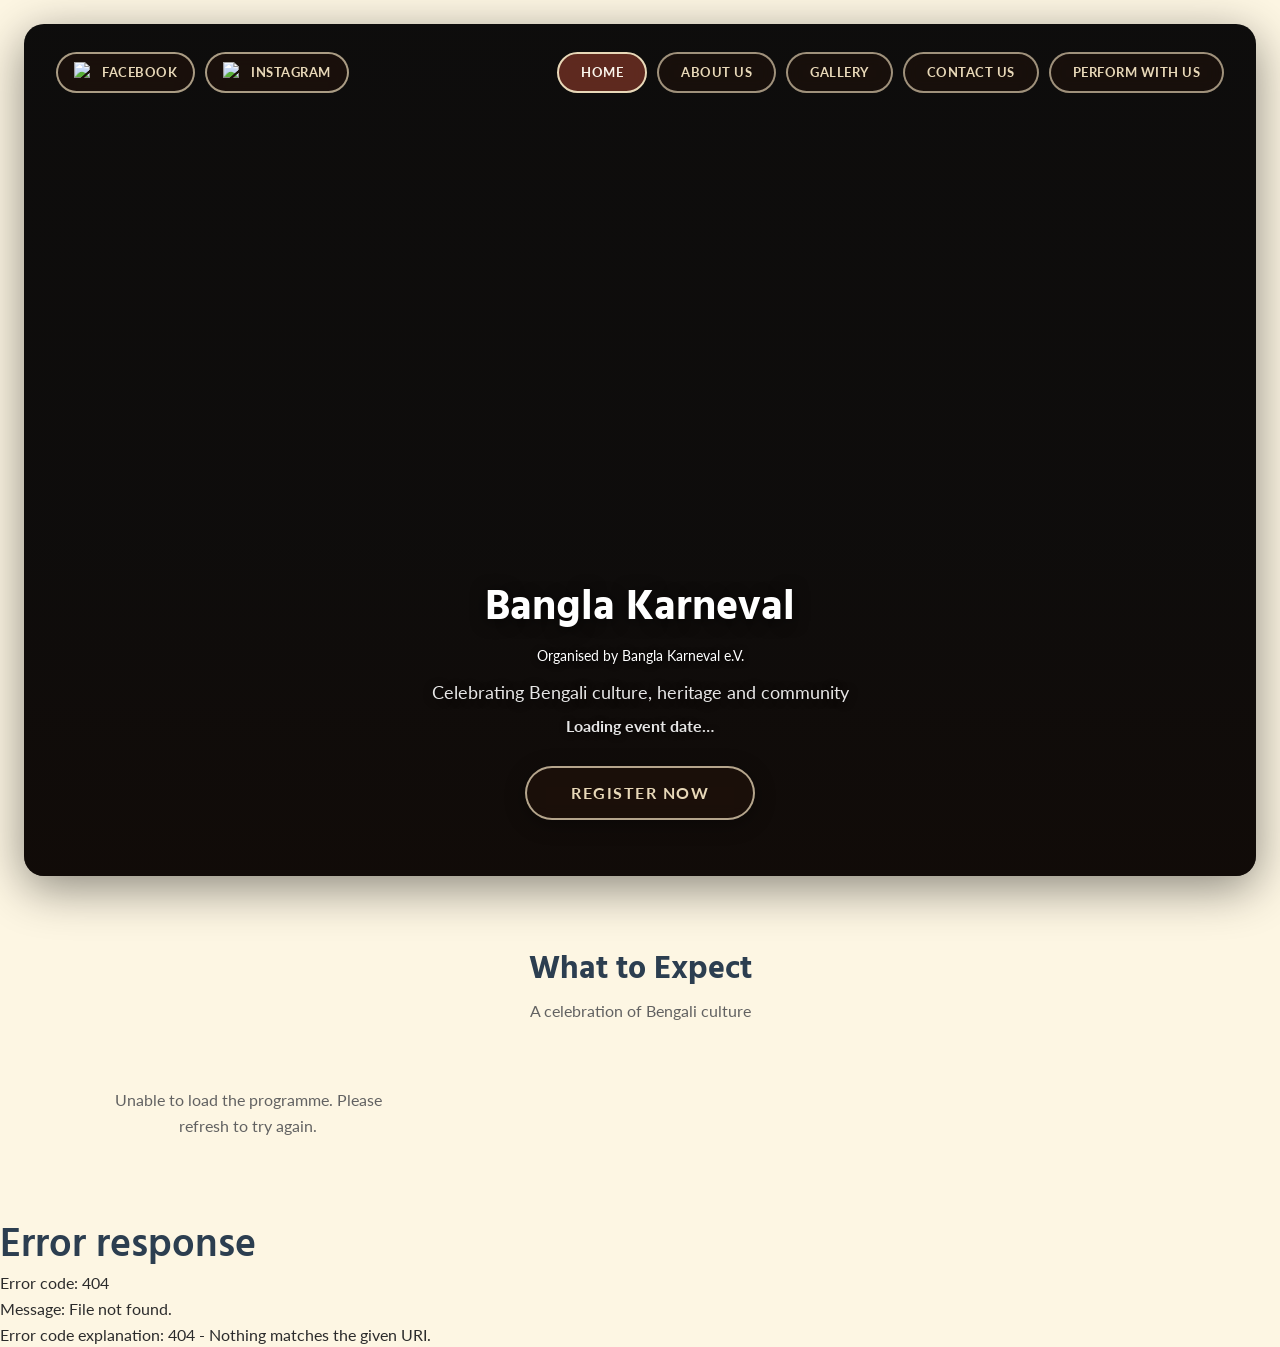
==== commit e7b8d7e8: "wording and donation insereted" ====
--- a/frontend/index.html
+++ b/frontend/index.html
@@ -50,7 +50,7 @@
             <a href="/contact.html"                class="hero-nav-btn">Contact Us</a>
             <!-- ← wrapped in <span> so we can hide the whole item -->
             <span id="hero-performer-link">
-                <a href="/performer_registration.html" class="hero-nav-btn">Performer</a>
+                <a href="/performer_registration.html" class="hero-nav-btn">Perform With Us</a>
             </span>
         </div>
 
@@ -60,7 +60,7 @@
     <div class="hero-bottom">
         <h1 class="hero-title" data-event-title>Bangla Karneval</h1>
         <p class="hero-organiser">Organised by Bangla Karneval e.V.</p>
-        <p class="hero-tagline">Celebrating Bengali culture, heritage &amp; community</p>
+        <p class="hero-tagline">Celebrating Bengali culture, heritage and community</p>
         <p class="hero-date" id="event-date">Loading event date…</p>
         <p class="hero-date" id="event-venue"></p>
         <a href="/registration.html" class="hero-register-btn" id="hero-register-btn">Register Now</a>
@@ -73,7 +73,7 @@
     <div class="container">
         <div class="section-header">
             <h2>What to Expect</h2>
-            <p id="event-description">An unforgettable celebration of Bengali culture</p>
+            <p id="event-description">A celebration of Bengali culture</p>
         </div>
         <div class="event-cards" id="event-cards">
             <div class="event-card skeleton"></div>
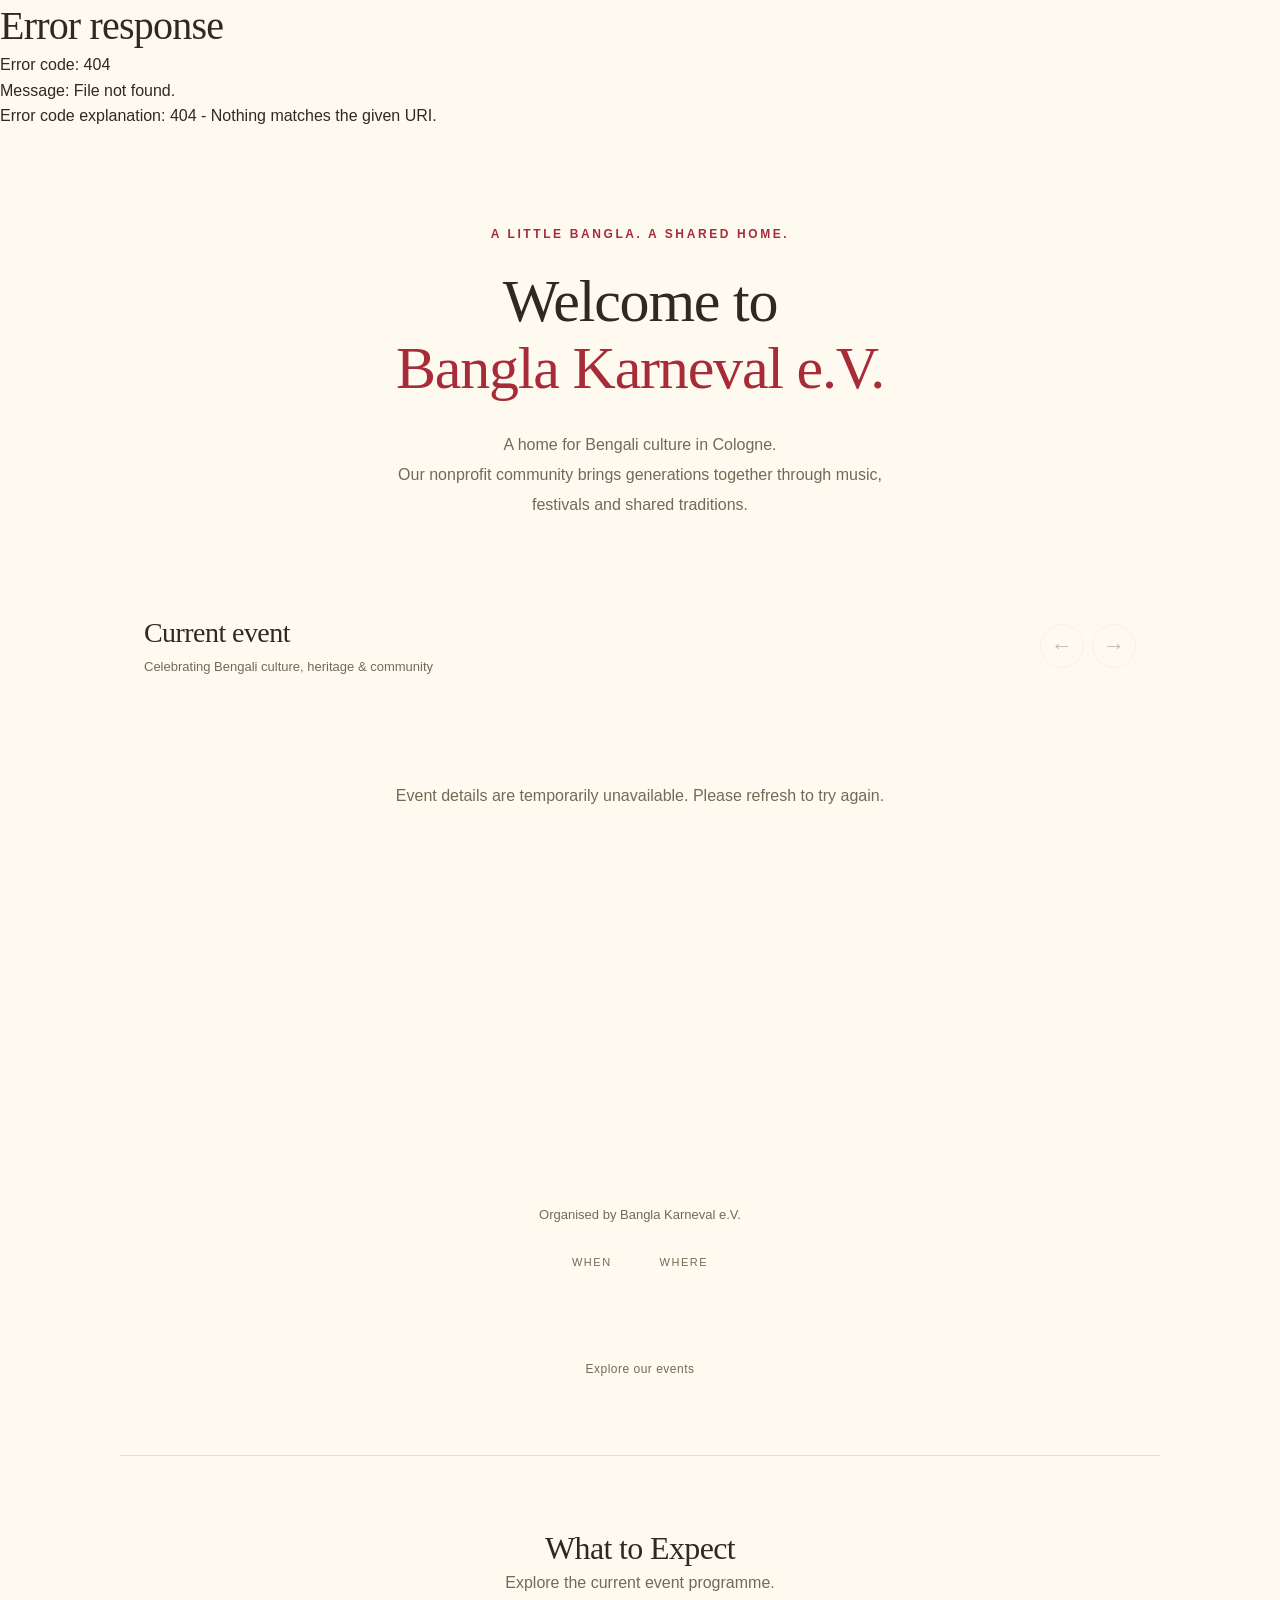
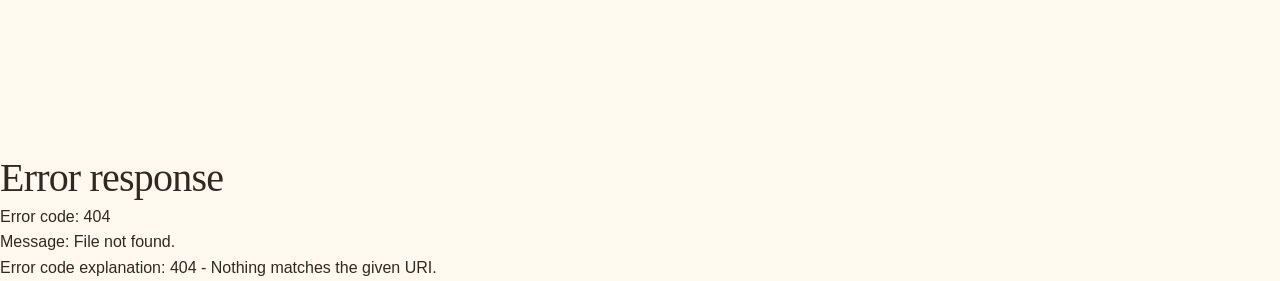
==== commit d4bd14ff: "new home page design, watermark logo added, story has written, sponsor section height reduced, membe" ====
--- a/frontend/index.html
+++ b/frontend/index.html
@@ -1,92 +1,19 @@
 <!DOCTYPE html>
 <html lang="en">
 <head>
-    <meta charset="UTF-8">
-    <meta name="viewport" content="width=device-width, initial-scale=1.0">
-    <title>Bangla Karneval</title>
-    <link rel="stylesheet" href="css/common.css?v=mobile-1">
-    <link rel="stylesheet" href="css/footer.css">
-    <link rel="stylesheet" href="css/home.css?v=mobile-1">
-    <link rel="icon" href="assets/images/favicon.ico">
-    <link rel="stylesheet" href="https://cdnjs.cloudflare.com/ajax/libs/font-awesome/6.7.2/css/all.min.css">
-<link rel="stylesheet" href="css/programmes.css?v=programmes-1">
+<meta charset="UTF-8"><meta name="viewport" content="width=device-width, initial-scale=1.0">
+<meta name="description" content="Bangla Karneval e.V. brings people together through Bengali culture, festivals and community in Cologne, Germany.">
+<title>Bangla Karneval e.V. | Culture, heritage &amp; community</title>
+<link rel="stylesheet" href="css/common.css?v=dom-4"><link rel="stylesheet" href="css/header.css?v=club-1"><link rel="stylesheet" href="css/footer.css?v=club-1"><link rel="stylesheet" href="css/programmes.css?v=club-1"><link rel="stylesheet" href="css/club-theme.css?v=spacing-3"><link rel="stylesheet" href="css/club-home.css?v=calm-home-4">
 </head>
-<body class="home-page">
-
-<!-- ── HERO ─────────────────────────────────────────────── -->
-<section class="hero-fullscreen">
-
-    <img hidden style="display:none"
-         alt=""
-         class="hero-bg-img">
-
-    <!-- Top-left social links -->
-    <div class="hero-social">
-        <a id="home-facebook" href="#" target="_blank" rel="noopener" class="hero-social-btn">
-            <img src="/assets/images/facebook.png" alt="Facebook">
-            <span>Facebook</span>
-        </a>
-        <a id="home-instagram" href="#" target="_blank" rel="noopener" class="hero-social-btn">
-            <img src="/assets/images/instagram.png" alt="Instagram">
-            <span>Instagram</span>
-        </a>
-    </div>
-
-    <!-- Top-right nav -->
-    <nav class="hero-nav" id="hero-nav">
-
-        <button class="burger-btn" id="burger-btn"
-                aria-label="Toggle menu"
-                aria-expanded="false" aria-controls="hero-nav-links">
-            <span></span>
-            <span></span>
-            <span></span>
-        </button>
-
-        <div class="hero-nav-links" id="hero-nav-links">
-            <a href="/index.html"                  class="hero-nav-btn active">Home</a>
-            <a href="/about_us.html"               class="hero-nav-btn">About Us</a>
-            <a href="/gallery.html"                class="hero-nav-btn">Gallery</a>
-            <a href="/contact.html"                class="hero-nav-btn">Contact Us</a>
-            <!-- ← wrapped in <span> so we can hide the whole item -->
-            <span id="hero-performer-link">
-                <a href="/performer_registration.html" class="hero-nav-btn">Perform With Us</a>
-            </span>
-        </div>
-
-    </nav>
-
-    <!-- Bottom info -->
-    <div class="hero-bottom">
-        <h1 class="hero-title" data-event-title>Bangla Karneval</h1>
-        <p class="hero-organiser">Organised by Bangla Karneval e.V.</p>
-        <p class="hero-tagline">Celebrating Bengali culture, heritage and community</p>
-        <p class="hero-date" id="event-date">Loading event date…</p>
-        <p class="hero-date" id="event-venue"></p>
-        <a href="/registration.html" class="hero-register-btn" id="hero-register-btn">Register Now</a>
-    </div>
-
-</section>
-
-<!-- ── WHAT TO EXPECT ───────────────────────────────────── -->
-<section class="highlights-section">
-    <div class="container">
-        <div class="section-header">
-            <h2>What to Expect</h2>
-            <p id="event-description">A celebration of Bengali culture</p>
-        </div>
-        <div class="event-cards" id="event-cards">
-            <div class="event-card skeleton"></div>
-            <div class="event-card skeleton"></div>
-            <div class="event-card skeleton"></div>
-        </div>
-    </div>
-</section>
-
-<div id="footer-container"></div>
-
-<script src="js/common.js?v=posters-2"></script>
-<script src="js/footer.js?v=programmes-1"></script>
-<script src="js/home.js?v=posters-2"></script>
-</body>
-</html>
+<body class="club-site club-home"><div class="page-wrapper"><div id="header-container"></div><main class="page-content">
+<section class="club-welcome container"><p class="club-eyebrow">A little Bangla. A shared home.</p><h1>Welcome to<br><span>Bangla Karneval e.V.</span></h1><p class="club-intro">A home for Bengali culture in Cologne.<br> Our nonprofit community brings generations together through music, festivals and shared traditions.</p></section>
+<section id="current-event" class="club-events" aria-labelledby="carousel-heading">
+<div class="container carousel-heading-row"><div><h2 id="carousel-heading">Current event</h2><p>Celebrating Bengali culture, heritage &amp; community</p></div><div class="carousel-controls"><button type="button" id="event-previous" aria-label="Previous event" disabled>←</button><button type="button" id="event-next" aria-label="Next event" disabled>→</button></div></div>
+<div class="event-carousel" id="event-carousel" role="region" aria-roledescription="carousel" aria-label="Club events"><p class="carousel-loading" role="status">Loading events…</p></div>
+<div class="selected-event container" aria-live="polite" aria-atomic="true"><p class="event-organiser">Organised by Bangla Karneval e.V.</p><h3 id="selected-event-title"></h3><p class="event-tagline" id="selected-event-tagline"></p><div class="event-facts"><div><span class="event-fact-label">When</span><span id="event-date"></span></div><div><span class="event-fact-label">Where</span><span id="event-venue"></span></div></div><a href="/registration.html" class="btn btn-primary club-register" id="hero-register-btn" hidden>Register Now <span aria-hidden="true">↗</span></a><p id="event-registration-status" role="status"></p></div>
+<div class="event-browse container"><p>Explore our events</p><div class="event-selector" id="event-selector" aria-label="Select an event"></div></div></section>
+<section class="highlights-section container"><div class="section-header"><h2>What to Expect</h2><p id="event-description">Explore the current event programme.</p></div><div class="event-cards" id="event-cards"></div></section>
+</main><div id="footer-container"></div></div>
+<script src="js/common.js?v=club-fixes-2"></script><script src="js/header.js?v=club-fixes-2"></script><script src="js/footer.js?v=club-fixes-2"></script><script src="js/home.js?v=club-fixes-2"></script>
+</body></html>
--- a/frontend/css/common.css
+++ b/frontend/css/common.css
@@ -1,5 +1,15 @@
 @import url('https://fonts.googleapis.com/css2?family=Hind+Siliguri:wght@400;600;700&family=Lato:wght@300;400;700&family=Noto+Serif+Bengali:wght@400;600&display=swap');
 
+/* Shared decorative watermark, including admin and sign-in pages. */
+body::after {
+    content: "";
+    position: fixed;
+    inset: 0;
+    background: url('/assets/images/cologne-cathedral.svg?v=dom-2') right 2vw bottom / auto 88vh no-repeat;
+    opacity: .05;
+    pointer-events: none;
+    z-index: 1;
+}
 :root {
     --primary-red:    #D63031;
     --primary-gold:   #F39C12;
--- a/frontend/css/header.css
+++ b/frontend/css/header.css
@@ -0,0 +1,342 @@
+/* ══════════════════════════════════════════════════════════════
+   SITE HEADER
+   ══════════════════════════════════════════════════════════════ */
+
+.site-header {
+    background:              linear-gradient(135deg, rgba(58, 28, 10, 0.97) 0%, rgba(40, 20, 8, 0.97) 100%);
+    backdrop-filter:         blur(12px);
+    -webkit-backdrop-filter: blur(12px);
+    border-bottom:           1px solid rgba(200, 150, 106, 0.30);
+    box-shadow:              0 4px 32px rgba(20, 8, 2, 0.50);
+    position:                sticky;
+    top:                     0;
+    z-index:                 1000;
+}
+
+.header-inner {
+    display:         flex;
+    align-items:     center;
+    justify-content: space-between;
+    padding:         0 var(--spacing-lg);
+    max-width:       1200px;
+    margin:          0 auto;
+    min-height:      80px;
+}
+
+/* ── Logo ──────────────────────────────────────────────────── */
+.header-logo {
+    display:         flex;
+    align-items:     center;
+    gap:             12px;
+    text-decoration: none;
+    flex-shrink:     0;
+}
+
+.header-logo:hover,
+.header-logo *:hover { text-decoration: none; }
+
+.header-logo img {
+    height: 64px;
+    filter:
+            drop-shadow( 1px  1px 0px #C8966A)
+            drop-shadow(-1px -1px 0px #C8966A)
+            drop-shadow( 1px -1px 0px #C8966A)
+            drop-shadow(-1px  1px 0px #C8966A);
+}
+
+.header-logo:hover img {
+    filter:
+            drop-shadow(0 0 10px rgba(200, 150, 106, 0.7))
+            drop-shadow(0 0  3px rgba(255, 235, 200, 1.0));
+}
+
+.header-logo-text { display: flex; flex-direction: column; gap: 2px; }
+
+.logo-title {
+    font-family:             var(--font-heading);
+    font-size:               1.4rem;
+    font-weight:             800;
+    line-height:             1.1;
+    background:              linear-gradient(90deg, #C8966A 0%, #E8D8B8 50%, #B07848 100%);
+    -webkit-background-clip: text;
+    -webkit-text-fill-color: transparent;
+    background-clip:         text;
+}
+
+.logo-subtitle {
+    font-size:      0.75rem;
+    color:          rgba(232, 216, 184, 0.60);
+    letter-spacing: 0.8px;
+    text-transform: uppercase;
+}
+
+/* ── Nav list ──────────────────────────────────────────────── */
+.main-nav ul {
+    display:     flex;
+    list-style:  none;
+    gap:         4px;
+    align-items: center;
+    margin:      0;
+    padding:     0;
+}
+
+/* ── Nav links ─────────────────────────────────────────────── */
+.main-nav a {
+    display:         flex;
+    flex-direction:  column;
+    align-items:     center;
+    justify-content: center;
+    gap:             4px;
+    color:           rgba(232, 216, 184, 0.70);
+    font-weight:     600;
+    font-size:       11px;
+    text-decoration: none;
+    padding:         8px 14px;
+    border-radius:   10px;
+    min-width:       58px;
+    letter-spacing:  0.4px;
+    text-transform:  uppercase;
+    transition:      all 0.25s ease;
+    border:          1px solid transparent;
+}
+
+.main-nav a i {
+    font-size:  18px;
+    color:      rgba(232, 216, 184, 0.70);
+    transition: all 0.25s ease;
+}
+
+.main-nav a:hover {
+    color:           #E8D8B8;
+    background:      rgba(139, 58, 42, 0.30);
+    border-color:    rgba(232, 216, 184, 0.25);
+    text-decoration: none;
+}
+
+.main-nav a:hover i {
+    color:     #E8D8B8;
+    transform: translateY(-2px);
+}
+
+.main-nav a.active {
+    color:        #E8D8B8;
+    background:   rgba(139, 58, 42, 0.35);
+    border-color: rgba(232, 216, 184, 0.30);
+}
+
+.main-nav a.active i { color: #E8D8B8; }
+
+/* ── Per-page icon accent colors ───────────────────────────── */
+.main-nav a[data-page="home"]      i { color: #C8966A; }
+.main-nav a[data-page="about"]     i { color: #C08858; }
+.main-nav a[data-page="gallery"]   i { color: #D4A06A; }
+.main-nav a[data-page="contact"]   i { color: #B88860; }
+.main-nav a[data-page="performer"] i { color: #C49060; }
+
+.main-nav a[data-page="home"].active      i,
+.main-nav a[data-page="about"].active     i,
+.main-nav a[data-page="gallery"].active   i,
+.main-nav a[data-page="contact"].active   i,
+.main-nav a[data-page="performer"].active i { color: #E8D8B8; }
+
+.main-nav a[data-page="home"]:hover,
+.main-nav a[data-page="about"]:hover,
+.main-nav a[data-page="gallery"]:hover,
+.main-nav a[data-page="contact"]:hover,
+.main-nav a[data-page="performer"]:hover  { color: #E8D8B8; }
+
+/* ── Register Now button ───────────────────────────────────── */
+.nav-register-btn {
+    flex-direction: row !important;
+    gap:            8px !important;
+    background:     rgba(40, 22, 12, 0.40) !important;
+    color:          #E8D8B8 !important;
+    padding:        10px 22px !important;
+    border-radius:  50px !important;
+    border:         2px solid rgba(232, 216, 184, 0.65) !important;
+    font-weight:    700 !important;
+    font-size:      12px !important;
+    min-width:      unset !important;
+    letter-spacing: 1px !important;
+    text-transform: uppercase !important;
+    box-shadow:     0 4px 16px rgba(0, 0, 0, 0.25) !important;
+    transition:     all 0.25s ease !important;
+}
+
+.nav-register-btn i {
+    font-size: 13px !important;
+    color:     #E8D8B8 !important;
+    transform: none !important;
+}
+
+.nav-register-btn:hover {
+    background:   rgba(139, 58, 42, 0.85) !important;
+    color:        #FAF5EC !important;
+    border-color: #FAF5EC !important;
+    box-shadow:   0 6px 24px rgba(0, 0, 0, 0.35) !important;
+    transform:    translateY(-2px) !important;
+}
+
+.nav-register-btn:hover i {
+    color:     #FAF5EC !important;
+    transform: none !important;
+}
+
+/* ── Hamburger ─────────────────────────────────────────────── */
+.hamburger {
+    display:         none;
+    flex-direction:  column;
+    justify-content: center;
+    align-items:     center;
+    gap:             5px;
+    width:           42px;
+    height:          42px;
+    border-radius:   10px;
+    border:          2px solid rgba(232, 216, 184, 0.65);
+    background:      rgba(40, 22, 12, 0.40);
+    backdrop-filter: blur(6px);
+    cursor:          pointer;
+    padding:         8px;
+    transition:      all 0.2s ease;
+    flex-shrink:     0;
+}
+
+.hamburger span {
+    display:          block;
+    width:            20px;
+    height:           2px;
+    background:       #E8D8B8;
+    border-radius:    2px;
+    transition:       all 0.3s ease;
+    transform-origin: center;
+}
+
+.hamburger:hover      { border-color: #FAF5EC; background: rgba(139, 58, 42, 0.55); }
+.hamburger:hover span { background: #FAF5EC; }
+
+.hamburger.open span:nth-child(1) { transform: translateY(7px)  rotate(45deg);  }
+.hamburger.open span:nth-child(2) { opacity: 0; transform: scaleX(0);           }
+.hamburger.open span:nth-child(3) { transform: translateY(-7px) rotate(-45deg); }
+
+/* ══════════════════════════════════════════════════════════════
+   RESPONSIVE
+   ══════════════════════════════════════════════════════════════ */
+
+/* ── Tablet (max 1024px) ─────────────────────────────────── */
+@media (max-width: 1024px) {
+    .header-inner { padding: 0 var(--spacing-md); }
+
+    .main-nav a {
+        padding:  6px 10px;
+        font-size: 10px;
+        min-width: 50px;
+    }
+
+    .main-nav a i { font-size: 16px; }
+
+    .header-logo img { height: 56px; }
+
+    .logo-title    { font-size: 1.2rem; }
+    .logo-subtitle { font-size: 0.7rem; }
+
+    .nav-register-btn {
+        padding:   8px 16px !important;
+        font-size: 11px !important;
+    }
+}
+
+/* ── Mobile (max 768px) ──────────────────────────────────── */
+@media (max-width: 768px) {
+    .header-inner { min-height: 68px; padding: 0 16px; }
+    .hamburger    { display: flex; }
+
+    .header-logo img { height: 48px; }
+    .logo-title      { font-size: 1.1rem; }
+    .logo-subtitle   { display: none; }
+
+    .main-nav {
+        display:                 none;
+        position:                fixed;
+        top:                     76px;
+        left:                    12px;
+        right:                   12px;
+        background:              rgba(28, 16, 8, 0.96);
+        backdrop-filter:         blur(16px);
+        -webkit-backdrop-filter: blur(16px);
+        border-radius:           16px;
+        padding:                 12px;
+        border:                  1px solid rgba(232, 216, 184, 0.25);
+        box-shadow:              0 8px 40px rgba(0, 0, 0, 0.5);
+        z-index:                 9999;
+        max-height:              calc(100vh - 96px);
+        overflow-y:              auto;
+    }
+
+    .main-nav.open { display: block; }
+
+    .main-nav ul {
+        flex-direction: column;
+        gap:            4px;
+    }
+
+    .main-nav a {
+        flex-direction:  row !important;
+        justify-content: flex-start !important;
+        min-width:       unset !important;
+        font-size:       13px !important;
+        padding:         12px 16px;
+        border-bottom:   1px solid rgba(232, 216, 184, 0.10);
+        border-radius:   10px;
+        text-transform:  uppercase;
+        letter-spacing:  0.5px;
+        width:           100%;
+    }
+
+    .main-nav a i { font-size: 16px !important; }
+
+    .main-nav ul li:last-child a { border-bottom: none; }
+
+    .nav-register-btn {
+        justify-content: center !important;
+        margin-top:      8px !important;
+        width:           100% !important;
+    }
+}
+
+/* ── Small mobile (max 480px) ────────────────────────────── */
+@media (max-width: 480px) {
+    .header-inner { min-height: 60px; padding: 0 12px; }
+
+    .header-logo img  { height: 40px; }
+    .logo-title       { font-size: 1rem; }
+
+    .hamburger {
+        width:  38px;
+        height: 38px;
+    }
+
+    .main-nav {
+        top:     68px;
+        left:    8px;
+        right:   8px;
+        padding: 8px;
+        max-height: calc(100vh - 80px);
+    }
+
+    .main-nav a {
+        font-size: 12px !important;
+        padding:   10px 12px;
+    }
+
+    .main-nav a i { font-size: 15px !important; }
+}
+
+@media (max-width:768px) {
+    .hamburger { width:44px; height:44px; }
+    .main-nav ul { align-items:stretch; }
+    .main-nav a { min-height:44px; }
+    .main-nav { max-height:calc(100dvh - 96px); }
+}
+@media (max-width:480px) {
+    .main-nav { max-height:calc(100dvh - 80px); }
+}
--- a/frontend/css/programmes.css
+++ b/frontend/css/programmes.css
@@ -9,12 +9,5 @@
 .preview-banner { padding:16px;text-align:center;background:#fff3c8;color:#312500; }
 .preview-banner a { margin-left:12px;text-decoration:underline; }
 [hidden] { display:none !important; }
-:root:not([data-theme="bangla-karneval"])[data-theme] { --primary-red:var(--event-accent,#7b241c);--accent-maroon:var(--event-accent,#7b241c); }
-:root:not([data-theme="bangla-karneval"])[data-theme] .site-header { background:var(--event-accent); }
-:root:not([data-theme="bangla-karneval"])[data-theme] :is(.about-hero,.registration-hero,.performer-hero,.gallery-hero,.contact-hero) { background:var(--event-accent);color:white; }
-:root:not([data-theme="bangla-karneval"])[data-theme] .hero-register-btn { background:var(--event-accent);border-color:#fff;color:#fff; }
-:root:not([data-theme="bangla-karneval"])[data-theme] .hero-fullscreen::before { background:linear-gradient(transparent,rgba(0,0,0,.35) 40%,rgba(0,0,0,.85)); }
-:root:not([data-theme="bangla-karneval"])[data-theme] .hero-bg-img { object-fit:cover; }
-:root:not([data-theme="bangla-karneval"])[data-theme] .hero-title { color:white; }
 @media(max-width:768px){.programme-form-grid{grid-template-columns:minmax(0,1fr)}.header-logo-text .logo-title{font-size:.95rem}.header-logo{gap:6px}#tab-config .btn{white-space:normal}.year-tabs{flex-wrap:wrap}}
 .hero-organiser { color:#fff;font-size:.9rem;margin:0 0 12px;text-shadow:0 1px 6px #000; }
--- a/frontend/css/club-theme.css
+++ b/frontend/css/club-theme.css
@@ -0,0 +1,349 @@
+/* Shared public identity. Event colours do not replace the club's visual identity. */
+body.club-site {
+    --primary-red:var(--event-accent, #a82c37);
+    --primary-gold:#b98b43;
+    --primary-pink:var(--event-accent, #a82c37);
+    --accent-maroon:#302921;
+    --accent-orange:var(--event-accent, #a82c37);
+    --bg-cream:#fffaf0;
+    --bg-white:#fffdf8;
+    --text-primary:#302921;
+    --text-secondary:#736957;
+    --club-line:#e6ddcb;
+    --font-body:Arial,'Hind Siliguri',sans-serif;
+    --font-heading:Georgia,'Noto Serif Bengali',serif;
+    --shadow-sm:0 2px 8px #30292108;
+    --shadow-md:0 6px 24px #3029210c;
+    --shadow-lg:0 12px 32px #30292114;
+    background:var(--bg-cream);
+    color:var(--text-primary)
+}
+.club-site h1,.club-site h2,.club-site h3,.club-site h4 {
+    font-weight:400;
+    letter-spacing:-.02em
+}
+.club-site .container {
+    max-width:1160px
+}
+.club-site :focus-visible {
+    outline:3px solid #a82c37;
+    outline-offset:4px
+}
+.club-site .site-header {
+    background:var(--bg-cream);
+    border-bottom:1px solid var(--club-line);
+    box-shadow:none;
+    backdrop-filter:none
+}
+.club-site .header-inner {
+    min-height:90px;
+    max-width:1160px
+}
+.club-site .header-logo img,.club-site .header-logo:hover img {
+    filter:none;
+    height:62px;
+    width:62px;
+    object-fit:contain
+}
+.club-site .logo-title {
+    background:none;
+    -webkit-text-fill-color:var(--text-primary);
+    color:var(--text-primary);
+    font:600 17px var(--font-body)
+}
+.club-site .logo-subtitle {
+    color:var(--text-secondary);
+    font-size:10px;
+    letter-spacing:1.5px;
+    margin-top:5px
+}
+.club-site .main-nav a {
+    font:13px var(--font-body);
+    text-transform:none;
+    letter-spacing:0;
+    min-width:0;
+    padding:12px 11px;
+    border-radius:0;
+    color:var(--text-primary);
+    background:transparent;
+    border:0;
+    border-bottom:2px solid transparent
+}
+.club-site .main-nav a i {
+    display:none
+}
+.club-site .main-nav a:hover,.club-site .main-nav a.active {
+    color:var(--primary-red);
+    background:transparent;
+    border-color:var(--primary-red);
+    box-shadow:none
+}
+.club-site .main-nav a.nav-register-btn {
+    background:var(--primary-red);
+    color:#fff;
+    border-radius:6px;
+    padding:12px 16px;
+    box-shadow:none
+}
+.club-site .hamburger,.club-site .hamburger:hover {
+    border-color:var(--club-line);
+    background:transparent;
+    box-shadow:none
+}
+.club-site .hamburger span,.club-site .hamburger:hover span {
+    background:var(--text-primary)
+}
+.club-site :is(.about-hero,.registration-hero,.performer-hero,.gallery-hero,.contact-hero) {
+    background:var(--bg-cream);
+    color:var(--text-primary);
+    padding:56px 0 38px;
+    border-bottom:1px solid var(--club-line)
+}
+.club-site :is(.about-hero,.registration-hero,.performer-hero,.gallery-hero,.contact-hero) h1 {
+    color:var(--primary-red);
+    font-size:clamp(30px,4vw,46px);
+    text-shadow:none
+}
+.club-site :is(.about-hero,.registration-hero,.performer-hero,.gallery-hero,.contact-hero) p {
+    color:var(--text-secondary);
+    font-size:16px;
+    max-width:700px;
+    margin:12px auto 0
+}
+.club-site .section-title::after {
+    height:1px;
+    background:var(--club-line);
+    width:80px
+}
+.club-site .section-header {
+    margin-bottom:28px
+}
+.club-site .section-header p {
+    color:var(--text-secondary);
+    margin-top:8px
+}
+.club-site .btn {
+    border-radius:6px;
+    font-weight:600;
+    box-shadow:none
+}
+.club-site .btn-primary,.club-site .btn-sponsor {
+    background:var(--primary-red);
+    color:#fff;
+    box-shadow:none;
+    border:1px solid var(--primary-red)
+}
+.club-site .btn-primary:hover,.club-site .btn-sponsor:hover {
+    background:#85232c;
+    transform:none;
+    color:#fff
+}
+.club-site .btn-outline {
+    border:1px solid var(--club-line);
+    color:var(--primary-red);
+    background:transparent
+}
+.club-site .btn-outline:hover {
+    background:#f2e9db;
+    color:var(--primary-red)
+}
+.club-site :is(.form-input,.form-select,.form-textarea) {
+    background:var(--bg-white);
+    border-color:var(--club-line);
+    color:var(--text-primary);
+    border-radius:6px
+}
+.club-site :is(.form-input,.form-select,.form-textarea):focus {
+    border-color:var(--primary-red);
+    box-shadow:0 0 0 3px #a82c3710
+}
+.club-site .form-label {
+    font-weight:600;
+    font-size:14px
+}
+.club-site input {
+    accent-color:var(--primary-red)
+}
+.club-site :is(.registration-form-card,.performer-form-card,.contact-form-card,.price-summary,.membership-benefits,.board-card,.member-name-card) {
+    background:var(--bg-white);
+    border:1px solid var(--club-line);
+    box-shadow:var(--shadow-sm)
+}
+.club-site :is(.additional-participant-card,.membership-payment-instructions,.payment-option label:hover) {
+    background:#f7f0e4
+}
+.club-site .membership-dialog {
+    background:var(--bg-cream)
+}
+.club-site .board-section {
+    background:var(--bg-white)
+}
+.club-site .members-section {
+    background:var(--bg-cream)
+}
+.club-site .about-stats {
+    background:#f1e7d7
+}
+.club-site .stat-item .stat-number {
+    color:var(--primary-red);
+    font-weight:400
+}
+.club-site .stat-item .stat-label {
+    color:var(--text-secondary)
+}
+.club-site .contact-info-icon {
+    background:#f2e7db;
+    color:var(--primary-red)
+}
+.club-site .contact-info-icon i {
+    color:var(--primary-red)!important
+}
+.club-site .site-footer {
+    background:var(--bg-cream);
+    border:0;
+    border-top:1px solid var(--club-line);
+    border-image:none
+}
+.club-site .footer-sponsors {
+    background:var(--bg-white)
+}
+.club-site .sponsors-label {
+    background:none;
+    color:var(--text-primary);
+    -webkit-text-fill-color:var(--text-primary);
+    font-weight:400
+}
+.club-site .sponsors-label i {
+    display:none
+}
+.club-site .sponsor-card {
+    border-color:var(--club-line);
+    box-shadow:none;
+    background:var(--bg-white)
+}
+.club-site .become-sponsor {
+    background:transparent;
+    border-color:var(--club-line)
+}
+.club-site .footer-copy-strip,.club-site .footer-bottom {
+    background:#efe6d6;
+    color:var(--text-secondary);
+    border:0
+}
+.club-site .footer-links a,.club-site .footer-copy {
+    color:var(--text-secondary)
+}
+.club-site #page-transition-overlay {
+    background:#fffaf0f5!important
+}
+.club-site .pt-logo {
+    color:var(--primary-red);
+    background:none;
+    -webkit-text-fill-color:var(--primary-red);
+    text-shadow:none
+}
+.club-site .pt-bar {
+    background:var(--primary-red)
+}
+@media(max-width:1024px) {
+    .club-site .header-inner {
+        gap:12px
+    }
+    .club-site .main-nav a {
+        padding:12px 8px;
+        font-size:12px
+    }
+}
+@media(max-width:768px) {
+    .club-site .main-nav {
+        background:var(--bg-cream);
+        border-color:var(--club-line);
+        box-shadow:var(--shadow-md)
+    }
+    .club-site .main-nav a {
+        font-size:15px;
+        min-height:44px
+    }
+    .club-site .header-inner {
+        min-height:78px
+    }
+    .club-site .logo-title {
+        font-size:15px
+    }
+    .club-site .logo-subtitle {
+        font-size:9px;
+        letter-spacing:.6px
+    }
+    .club-site .header-logo img {
+        width:48px;
+        height:48px
+    }
+    .club-site .container {
+        padding-left:20px;
+        padding-right:20px
+    }
+    .club-site :is(.about-hero,.registration-hero,.performer-hero,.gallery-hero,.contact-hero) {
+        padding:36px 0 28px
+    }
+    .club-site .registration-form-card,.club-site .performer-form-card,.club-site .contact-form-card {
+        padding:22px
+    }
+    .club-site :is(.form-input,.form-select,.form-textarea) {
+        font-size:16px
+    }
+    .club-site .header-logo {
+        flex-shrink:1;
+        min-width:0
+    }
+    .club-site .logo-title {
+        white-space:normal
+    }
+}
+@media(prefers-reduced-motion:reduce) {
+    .club-site * {
+        scroll-behavior:auto!important;
+        animation:none!important;
+        transition:none!important
+    }
+}
+.club-site .club-footer-social {
+    display:flex;
+    justify-content:center;
+    gap:24px;
+    background:#efe6d6;
+    padding:16px 20px 0;
+    font-size:13px
+}
+.club-site .club-footer-social a {
+    color:var(--text-secondary)
+}
+/* Override the legacy header button's !important skin without changing its layout. */
+.club-site .main-nav a.nav-register-btn {
+    background:var(--primary-red)!important;
+    color:#fff!important;
+    border:1px solid var(--primary-red)!important;
+    border-radius:6px!important;
+    box-shadow:none!important;
+    text-transform:none!important;
+    letter-spacing:0!important;
+    font-size:13px!important;
+    transform:none!important
+}
+.club-site .main-nav a.nav-register-btn:hover {
+    background:#85232c!important;
+    border-color:#85232c!important
+}
+
+/* Centered page layout, with a compact sponsor area. */
+.club-site .footer-sponsors > .container { max-width:580px; }
+.club-site .sponsor-cards { flex-wrap:wrap; }
+.club-site .header-logo { cursor:default; }
+/* Reduce vertical bulk without hiding sponsor details. */
+.club-site .footer-sponsors { padding:16px 0; }
+.club-site .sponsors-header { margin-bottom:12px; }
+.club-site .sponsor-cards { gap:12px; margin-bottom:12px; }
+.club-site .sponsor-card { padding:12px; gap:4px; }
+.club-site .sponsor-logo-box { width:48px; height:48px; margin-bottom:0; }
+.club-site .sponsor-name { font-size:14px; line-height:1.35; }
+.club-site .sponsor-address { font-size:12px; line-height:1.4; }
+.club-site .become-sponsor { padding:8px 12px; gap:10px; }
--- a/frontend/css/club-home.css
+++ b/frontend/css/club-home.css
@@ -0,0 +1,292 @@
+.club-welcome {
+    text-align:center;
+    padding-top:96px;
+    padding-bottom:96px
+}
+.club-eyebrow {
+    color:var(--primary-red);
+    text-transform:uppercase;
+    letter-spacing:2.6px;
+    font-size:12px;
+    font-weight:700
+}
+.club-welcome h1 {
+    font-size:clamp(36px,4.8vw,60px);
+    line-height:1.12;
+    margin:24px 0 28px
+}
+.club-welcome h1 span {
+    color:var(--primary-red)
+}
+.club-intro {
+    max-width:540px;
+    margin:auto;
+    color:var(--text-secondary);
+    font-size:16px;
+    line-height:1.85
+}
+.carousel-heading-row {
+    display:flex;
+    justify-content:space-between;
+    align-items:center;
+    gap:16px;
+    margin-bottom:36px
+}
+.carousel-heading-row h2 {
+    font-size:28px;
+    margin:0 0 5px
+}
+.carousel-heading-row p {
+    font-size:13px;
+    color:var(--text-secondary)
+}
+.carousel-controls {
+    display:flex;
+    gap:8px;
+    flex-shrink:0
+}
+.carousel-controls button {
+    border:1px solid var(--club-line);
+    border-radius:50%;
+    background:var(--bg-cream);
+    color:var(--text-primary);
+    height:44px;
+    width:44px;
+    font-size:22px;
+    cursor:pointer
+}
+.carousel-controls button:disabled {
+    opacity:.3;
+    cursor:default
+}
+.event-carousel {
+    position:relative;
+    max-width:1060px;
+    margin:auto;
+    height:clamp(280px,42vw,460px);
+    overflow:hidden;
+    touch-action:pan-y
+}
+.event-slide {
+    position:absolute;
+    left:15%;
+    width:70%;
+    height:calc(100% - 24px);
+    top:8px;
+    border-radius:14px;
+    background:#fffcef;
+    overflow:hidden;
+    box-shadow:0 8px 24px #30292118;
+    transition:transform .45s ease,opacity .45s ease
+}
+.event-slide img {
+    display:block;
+    width:100%;
+    height:100%;
+    object-fit:contain
+}
+.event-slide-label {
+    position:absolute;
+    left:0;
+    right:0;
+    bottom:0;
+    background:transparent;
+    padding:16px;
+    color:var(--text-primary)
+}
+.event-slide-label strong {
+    display:none;
+    font:24px Georgia,serif;
+    color:inherit
+}
+.event-slide-label small {
+    display:inline-block;
+    padding:6px 10px;
+    background:#fffaf0ed;
+    border-radius:4px;
+    letter-spacing:2px;
+    font-size:11px
+}
+.event-artwork-fallback {
+    position:absolute;
+    inset:0;
+    display:grid;
+    place-content:center;
+    text-align:center;
+    padding:50px;
+    font:28px Georgia,serif;
+    color:var(--primary-red)
+}
+.carousel-loading {
+    text-align:center;
+    padding:70px 20px;
+    color:var(--text-secondary)
+}
+.selected-event {
+    text-align:center;
+    padding-top:32px
+}
+.selected-event h3 {
+    font-size:32px;
+    margin:12px 0
+}
+.event-organiser {
+    font-size:13px;
+    color:var(--text-secondary)
+}
+.event-tagline {
+    font:17px/1.7 var(--font-body);
+    color:var(--text-secondary);
+    max-width:560px;
+    margin:16px auto
+}
+.event-facts {
+    display:flex;
+    gap:48px;
+    justify-content:center;
+    flex-wrap:wrap;
+    margin:28px 0 32px;
+    font-size:14px;
+    font-weight:600
+}
+.club-register {
+    min-width:190px
+}
+.club-register span {
+    margin-left:22px
+}
+#event-registration-status {
+    font-size:13px;
+    color:var(--text-secondary)
+}
+.event-selector {
+    display:flex;
+    justify-content:center;
+    gap:8px;
+    flex-wrap:wrap;
+    padding-top:12px;
+    padding-bottom:0
+}
+.event-selector button {
+    font:14px var(--font-body);
+    border:0;
+    border-bottom:2px solid transparent;
+    background:transparent;
+    color:var(--text-secondary);
+    padding:12px 16px;
+    min-height:44px;
+    cursor:pointer
+}
+.event-selector button[aria-pressed=true] {
+    border-color:var(--primary-red);
+    color:var(--primary-red)
+}
+.club-home .highlights-section {
+    padding-top:72px;
+    padding-bottom:clamp(80px,8vw,112px);
+    border-top:1px solid var(--club-line)
+}
+.club-home .event-cards {
+    display:grid;
+    grid-template-columns:repeat(2,minmax(0,1fr));
+    gap:28px
+}
+.club-home .highlights-section .section-header {
+    margin-bottom:clamp(36px,4vw,52px);
+}
+.club-home .highlights-section .section-header p {
+    margin-top:16px;
+}
+.club-home .event-card {
+    padding:32px;
+    border:1px solid var(--club-line);
+    border-radius:12px;
+    background:var(--bg-white)
+}
+.club-home .event-card h3 {
+    font-size:23px;
+    margin:12px 0
+}
+.club-home .event-card p {
+    color:var(--text-secondary)
+}
+.club-home .event-icon img {
+    width:64px;
+    height:64px;
+    object-fit:contain
+}
+@media(max-width:600px) {
+    .club-welcome {
+        padding-top:56px;
+        padding-bottom:64px
+    }
+    .club-intro {
+        font-size:14px
+    }
+    .club-intro br {
+        display:none
+    }
+    .carousel-heading-row h2 {
+        font-size:24px
+    }
+    .event-carousel {
+        height:clamp(250px,68vw,390px)
+    }
+    .event-slide {
+        width:90%;
+        left:5%
+    }
+    .event-slide-label strong {
+        font-size:20px
+    }
+    .event-slide-label {
+        padding:26px 16px 10px
+    }
+    .event-facts {
+        flex-direction:column;
+        gap:20px
+    }
+    .event-tagline {
+        font-size:16px
+    }
+    .carousel-heading-row {
+        align-items:flex-start
+    }
+    .event-selector {
+        gap:0
+    }
+    .event-selector button {
+        font-size:13px;
+        padding:10px
+    }
+    .selected-event h3 {
+        font-size:22px
+    }
+}
+.club-home .container { max-width:1040px; }
+.event-fact-label {
+    display:block;
+    font-size:11px;
+    text-transform:uppercase;
+    letter-spacing:1.5px;
+    font-weight:400;
+    color:var(--text-secondary);
+    margin-bottom:8px;
+}
+.event-browse { text-align:center; padding-top:48px; padding-bottom:64px; }
+.event-browse > p { font-size:12px; color:var(--text-secondary); letter-spacing:.5px; }
+.club-home .highlights-section .section-header { text-align:center; }
+.club-home #event-description { max-width:600px; line-height:1.8; }
+.club-home .event-card p { line-height:1.8; }
+#event-registration-status:empty { display:none; }
+@media(max-width:600px) {
+    .club-home .event-cards { grid-template-columns:1fr; gap:20px; }
+    .club-home .event-card { padding:24px; }
+    .club-home .highlights-section { padding-top:48px; }
+    .event-browse { padding-top:36px; padding-bottom:48px; }
+}
+@media(prefers-reduced-motion:reduce) {
+    .event-slide {
+        transition:none
+    }
+}
